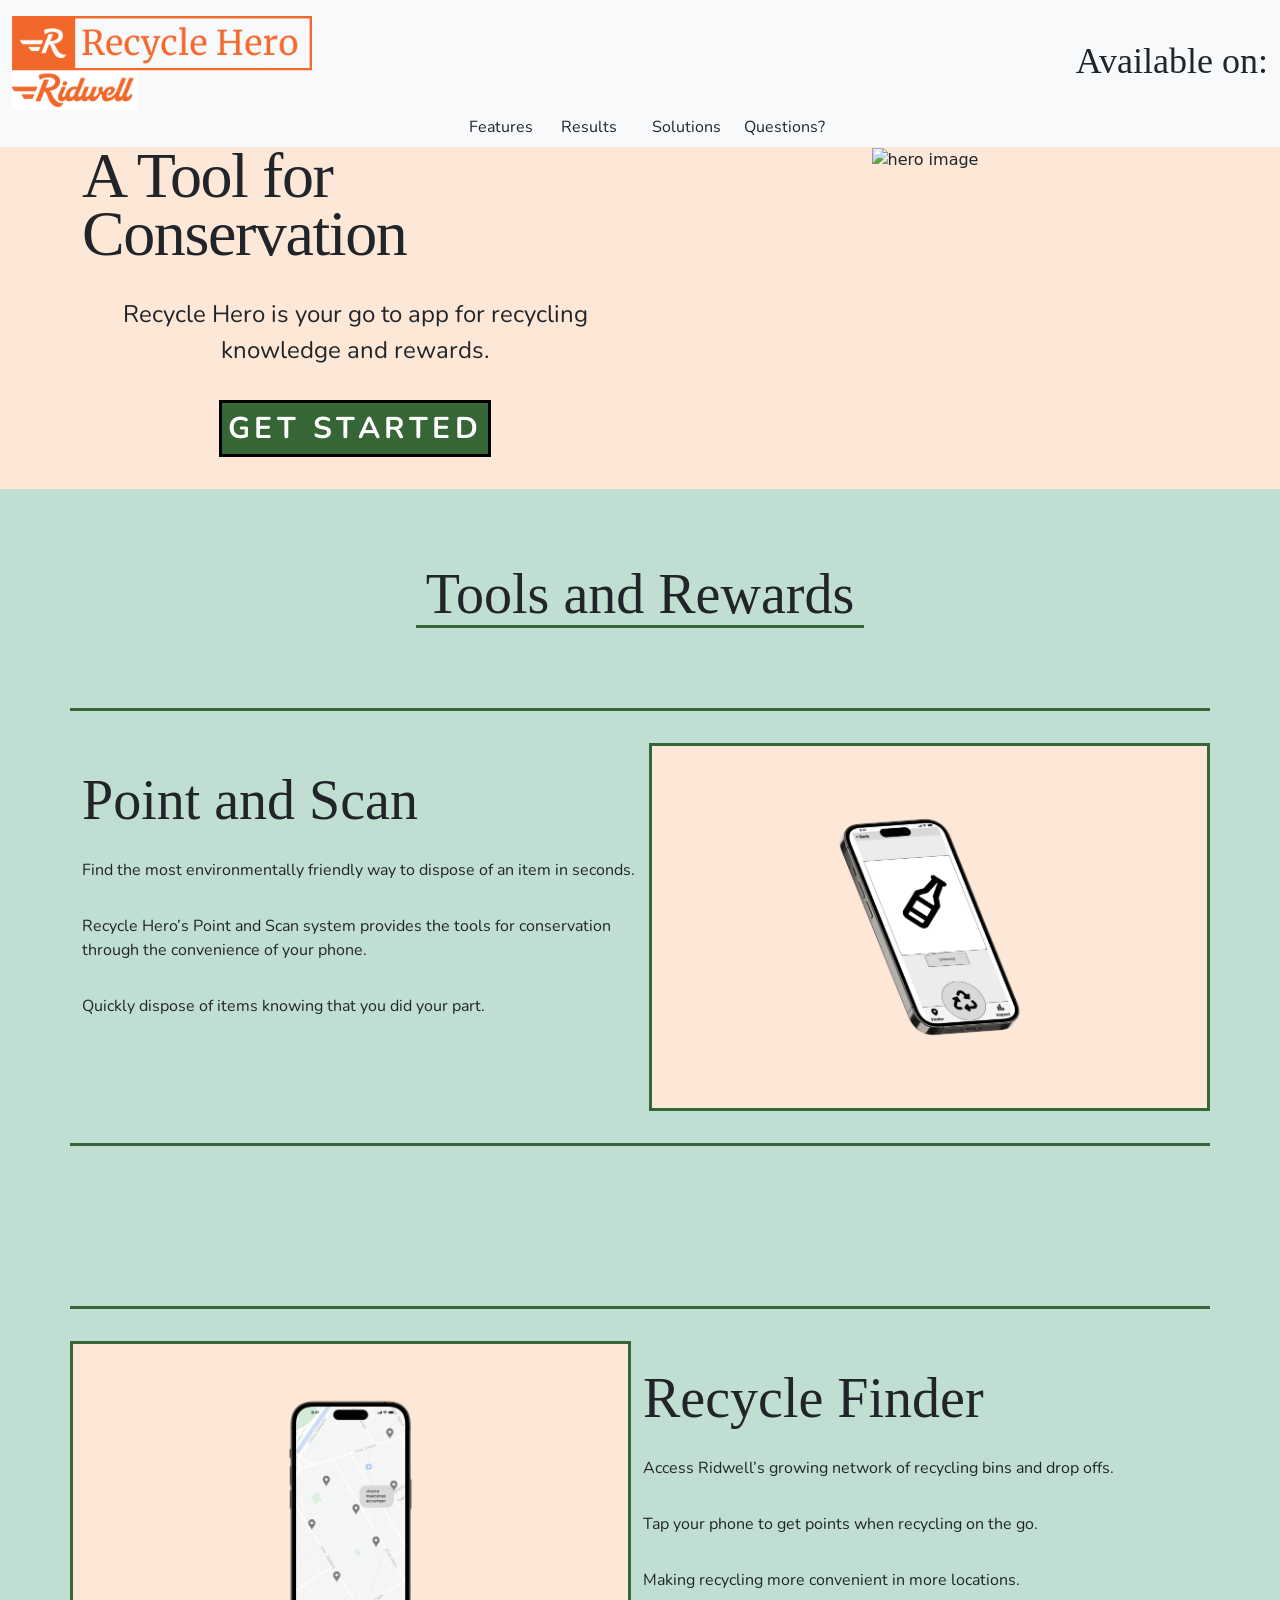
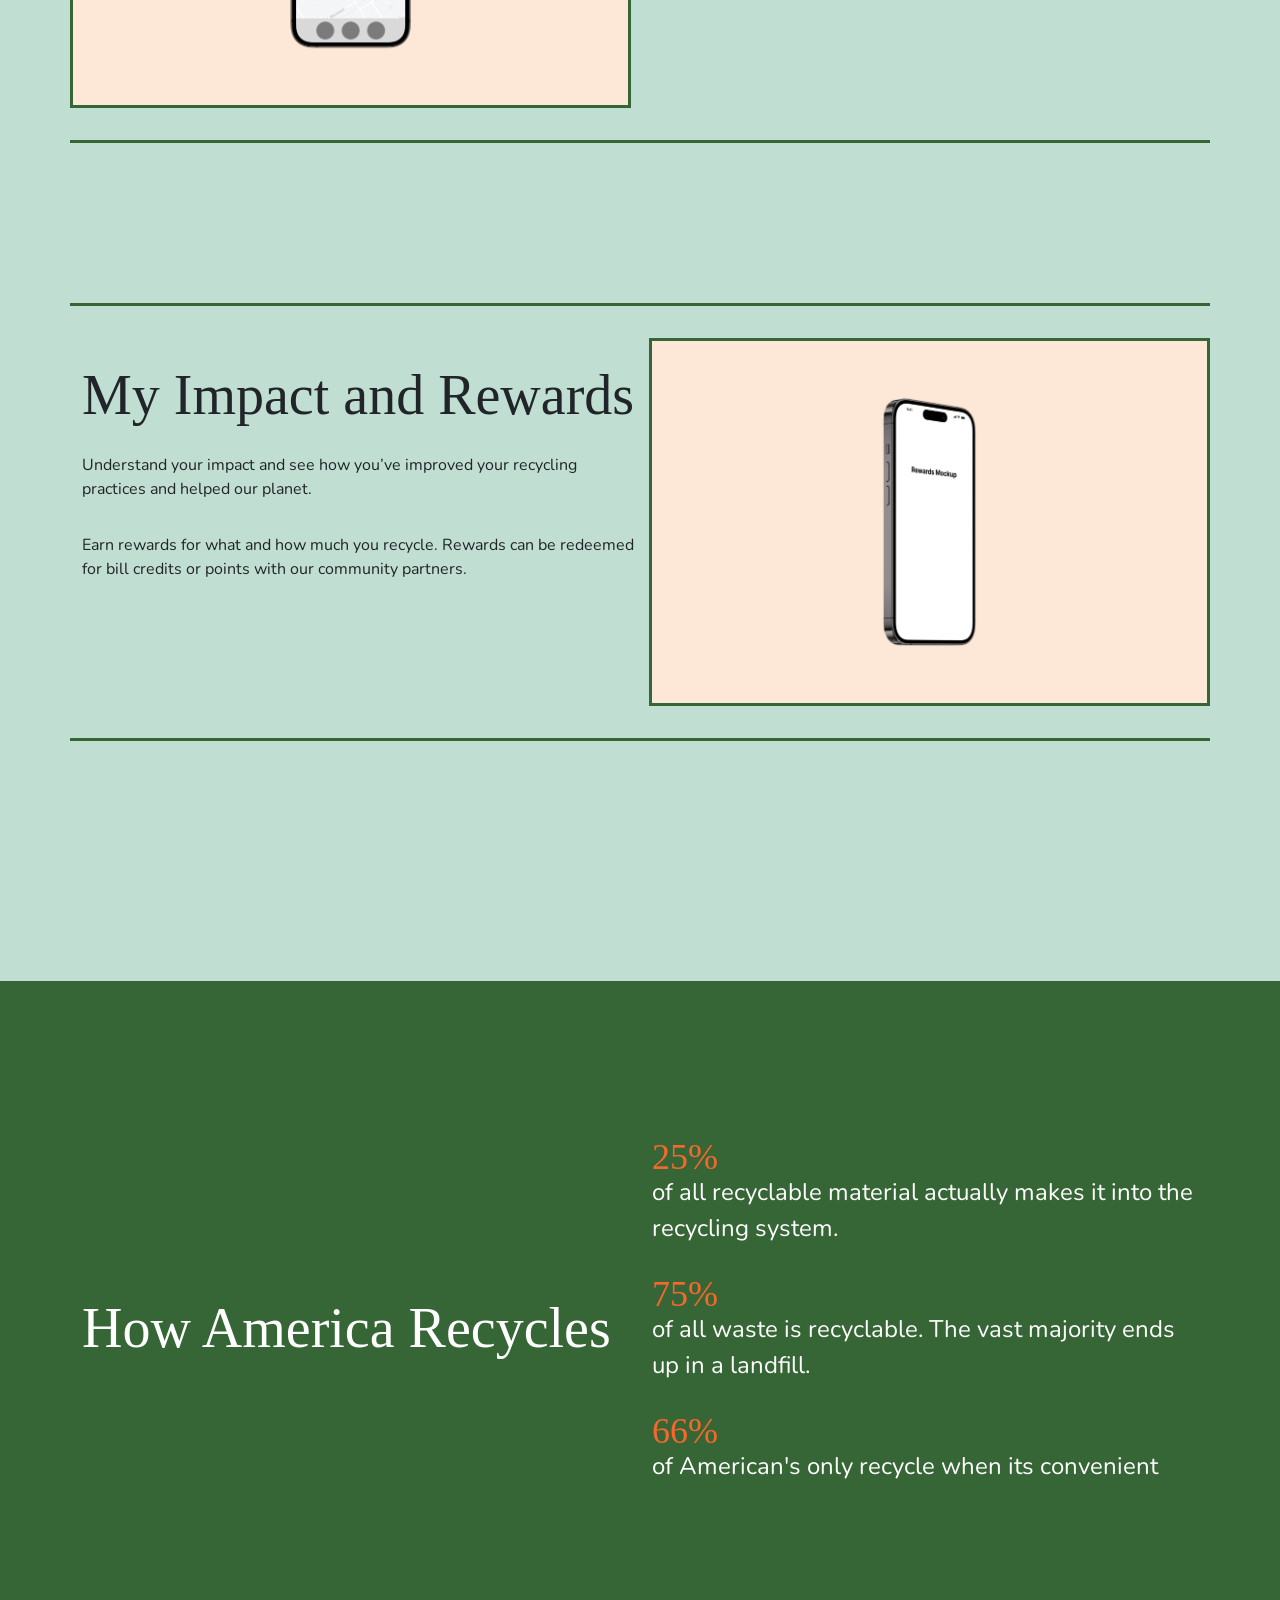
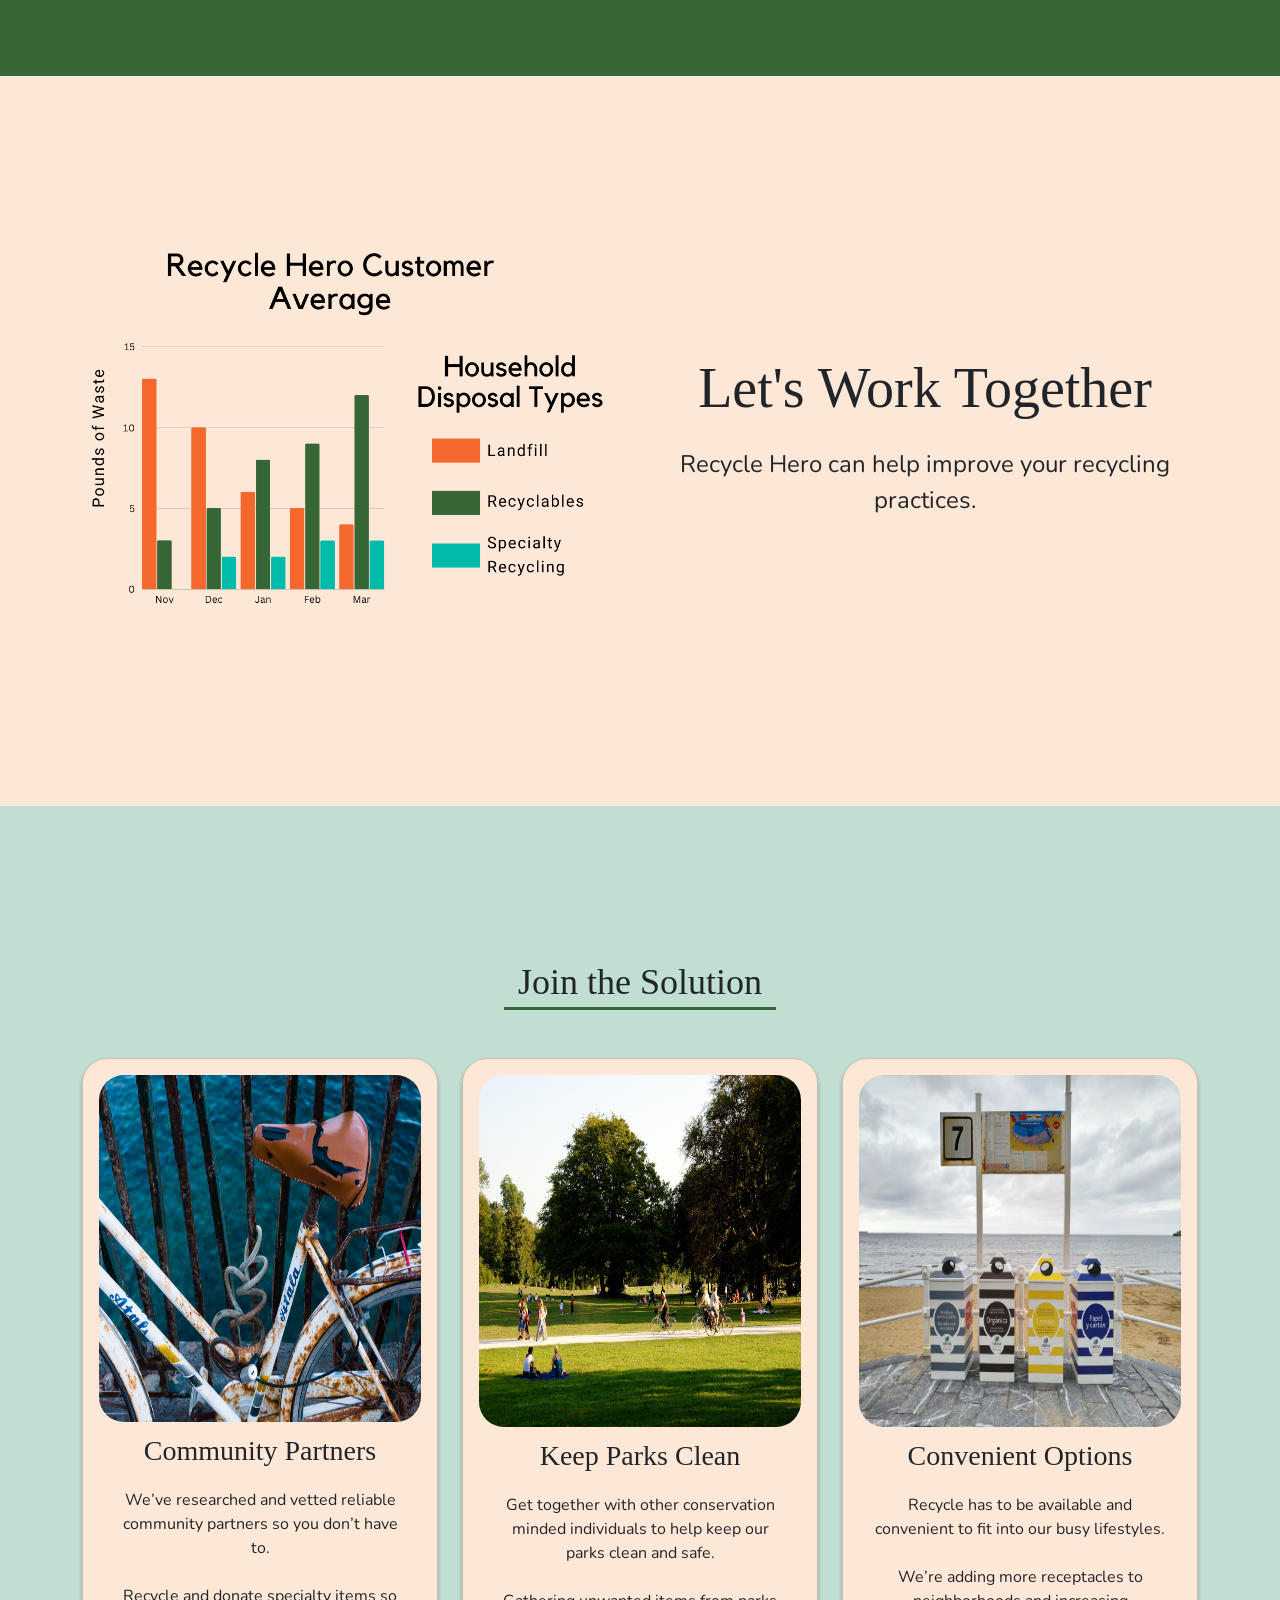
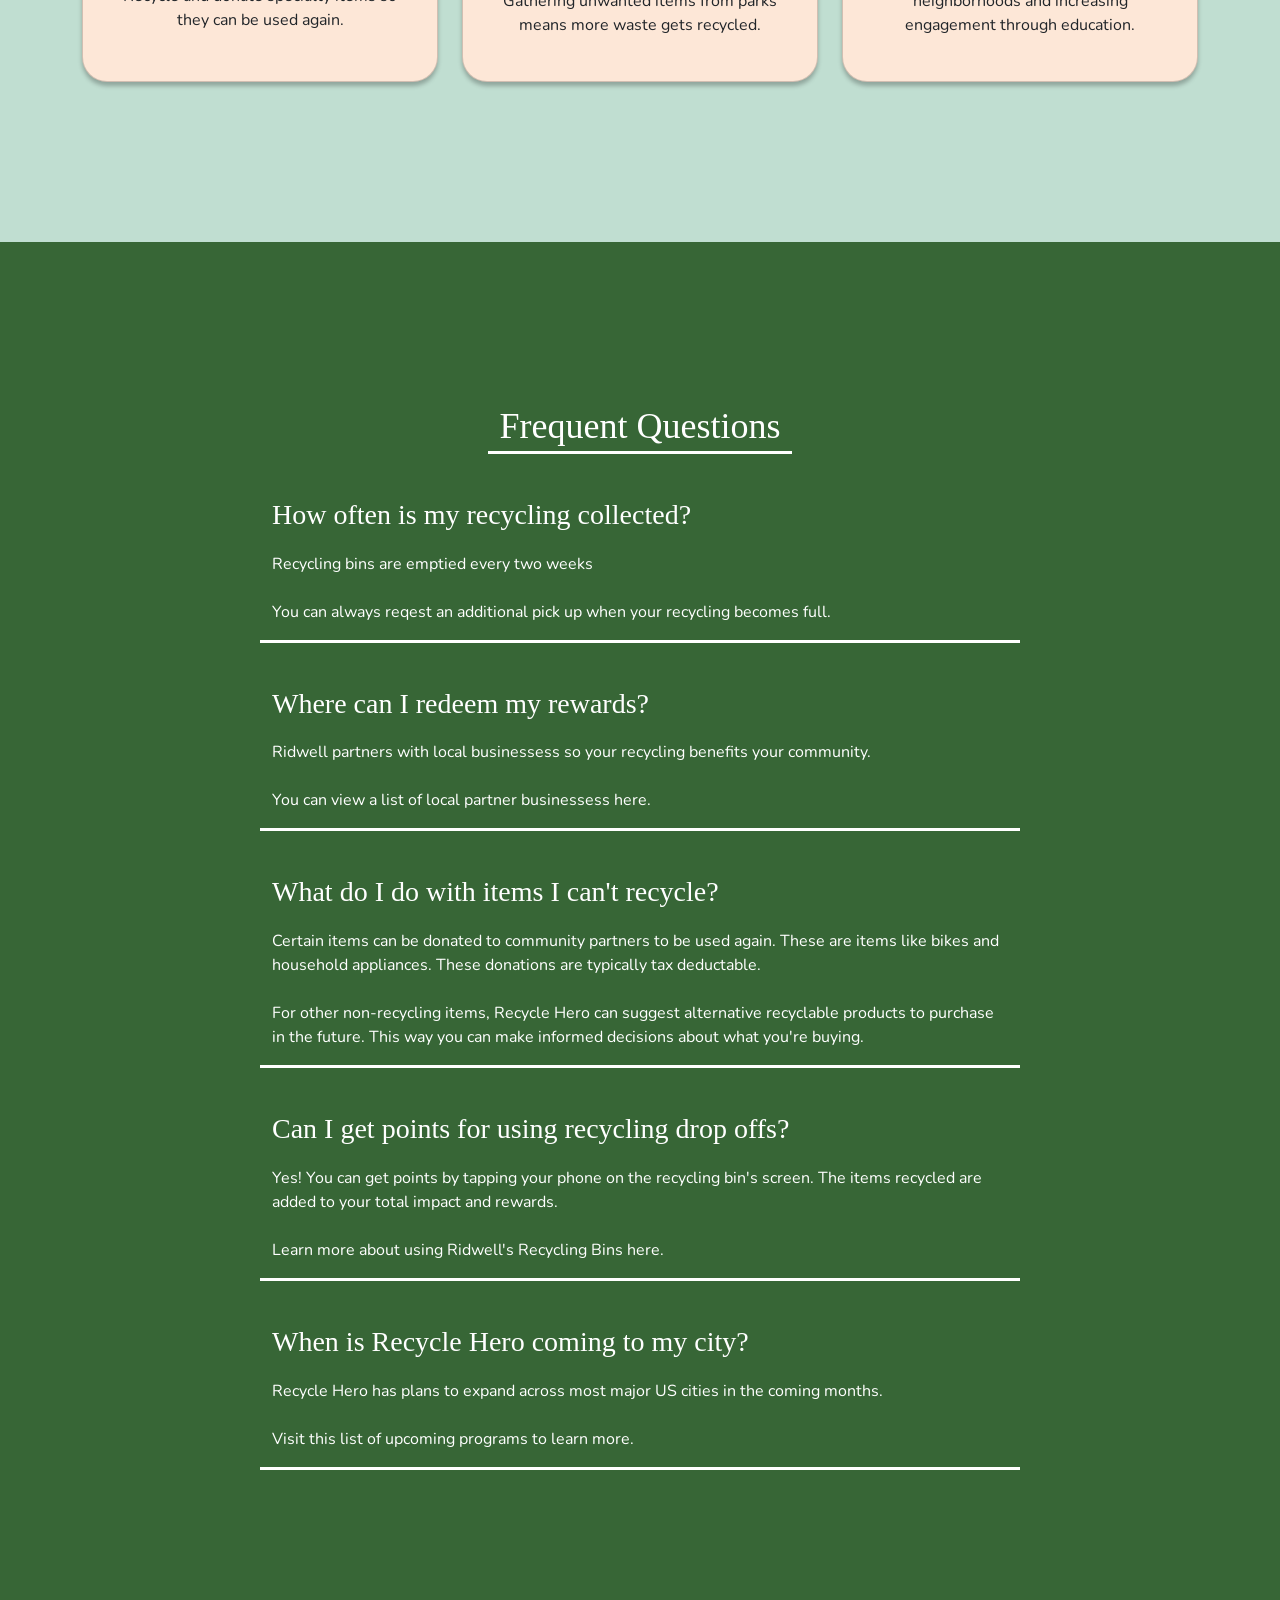
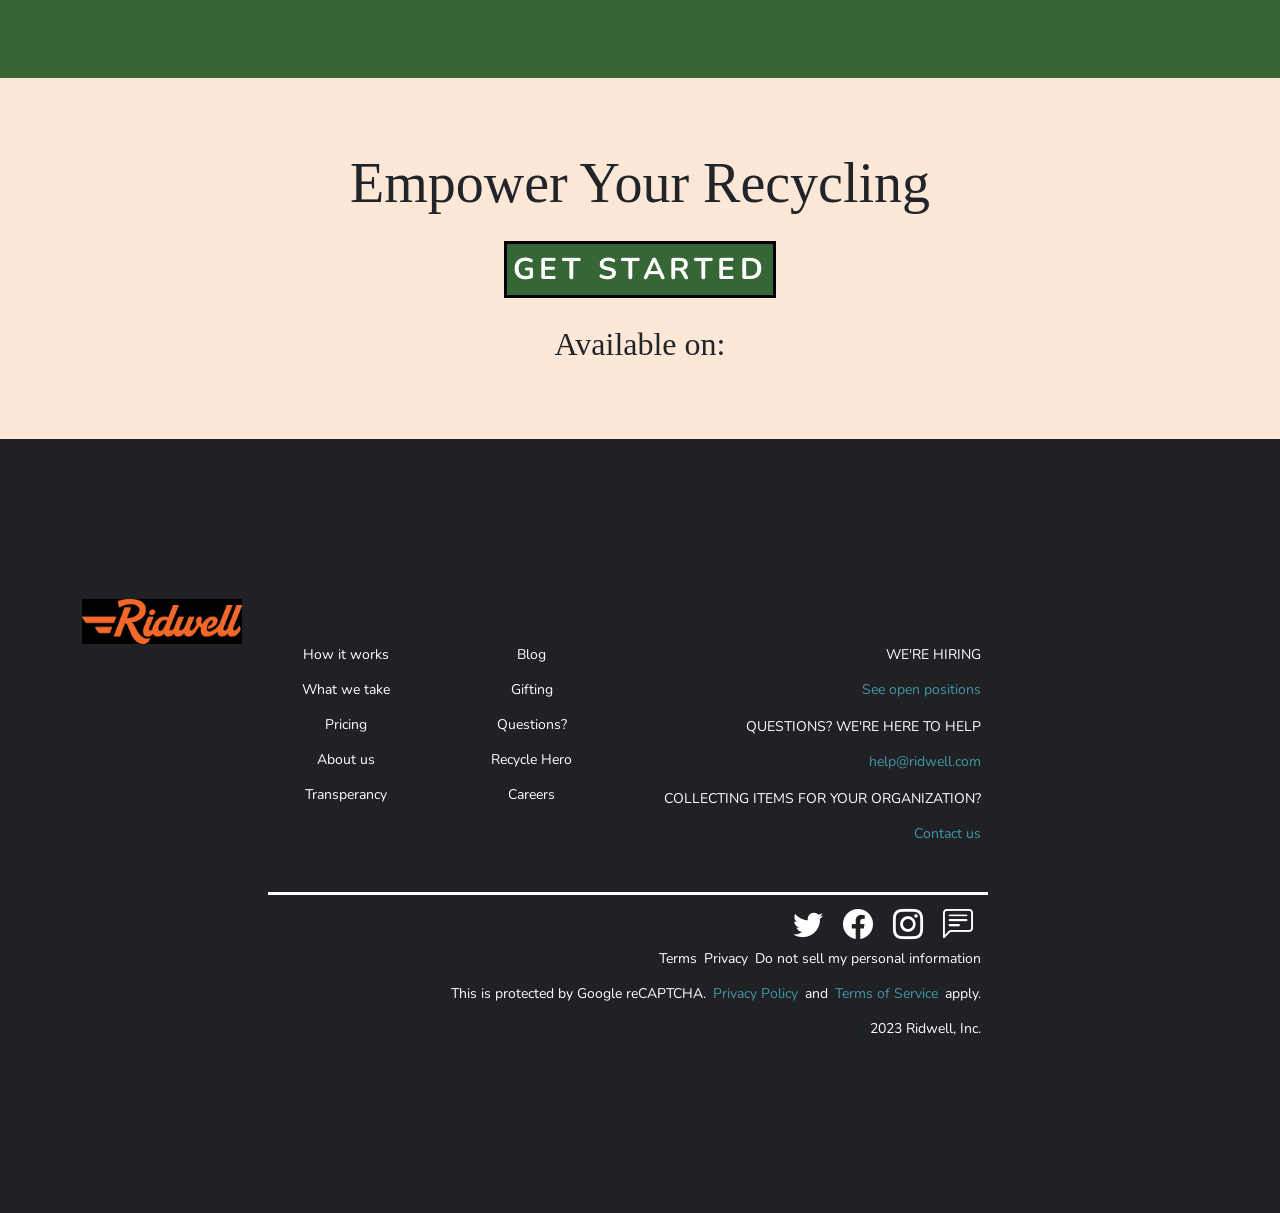
==== index.html @ d4f90a9b "Footer Adjustments" ====
<!DOCTYPE html>
<head>

<meta charset="utf-8">
<meta name="viewport" content="width=device-width, initial-scale=1.0">

<title>Recycle Hero</title>
<!--Fonts-->
<link rel="preconnect" href="https://fonts.googleapis.com">
<link rel="preconnect" href="https://fonts.gstatic.com" crossorigin>
<link href="https://fonts.googleapis.com/css2?family=Merriweather:ital,wght@0,400;0,700;1,400;1,700&family=Nunito:ital,wght@0,400;0,500;0,700;1,400&display=swap" rel="stylesheet">


<!--Bootstrap-->
<link href="https://cdn.jsdelivr.net/npm/bootstrap@5.3.0-alpha3/dist/css/bootstrap.min.css" rel="stylesheet" integrity="sha384-KK94CHFLLe+nY2dmCWGMq91rCGa5gtU4mk92HdvYe+M/SXH301p5ILy+dN9+nJOZ" crossorigin="anonymous">

<!--Bootstrap Icons-->
<link rel="stylesheet" href="https://cdn.jsdelivr.net/npm/bootstrap-icons@1.10.5/font/bootstrap-icons.css">

<!--Style Sheet-->
<link href="css/style.css" rel="stylesheet">

</head>
<body>
<header>
  <nav class="navbar bg-body-tertiary">
    <div class="container-fluid">
      <a class="navbar-brand" href="#">
        <img src="images/rh-logo.png" alt="Logo" width="300rem" height="auto" class="d-inline-block align-text-top">
      </a>
      <h3>Available on:</h3>
    </div>
    <div class="container justify-content-center">
      <div class="row justify-content-between">
        <div class="col-3">
          <p>Features</p>
        </div>
        <div class="col-3">
          <p>Results</p>
        </div>
        <div class="col-3">
          <p>Solutions</p>
        </div>
        <div class="col-3">
          <p>Questions?</p>
        </div>
      </div>
    </div>
  </nav>
</header>
<section class="hero">
  <div class="container-lg text-center">
      <div class="row">
        <div class="col-6 hero-text">
          <div class="hero-title">
            <h1>A Tool for Conservation</h1>
          </div>
          <div class="hero-description">
            <p class="s1">Recycle Hero is your go to app for recycling knowledge and rewards.</p>
          </div>
          <div class="hero-button">
            <a href="#" class="button-text">GET STARTED</a> 
          </div>
        </div>
        <div class="col-6">
          <div class="hero-image">
            <img src="images/hero-one.png" class="img-fluid" alt="hero image">
          </div>
        </div>
      </div>
  </div>
</section>
<section class="features">
  <div class="container text-center">
    <div class="row title-area">
      <div class="col">
        <h2 class="mx-auto feature-area-title">Tools and Rewards</h2>
      </div>
    </div>
      <div class="row feature-section">
        <div class="col feature-text">
          <div class="feature-title">
            <h2>Point and Scan</h2>
          </div>
          <div class="feature-description">
            <p class="feature-words">Find the most environmentally friendly way to dispose of an item in seconds.</p> 
            <p class="feature-words">Recycle Hero’s Point and Scan system provides the tools for conservation through the convenience of your phone.</p>
            <p class="feature-words">Quickly dispose of items knowing that you did your part.</p>
          </div>
        </div>
        <div class="col feature-mockup"> 
            <img src="images/ar-large.png" class="img-fluid" alt="point and scan">  
        </div>
      </div>
      <div class="row feature-section">
          <div class="col feature-mockup">
            <img src="images/map-large.png" class="img-fluid" alt="recycle finder">  
          </div>
          <div class="col feature-text">
            <div class="feature-title">
              <h2>Recycle Finder</h2>
            </div>
            <div class="feature-description">
              <p class="feature-words">Access Ridwell’s growing network of recycling bins and drop offs.</p>
              <p class="feature-words">Tap your phone to get points when recycling on the go.</p>
              <p class="feature-words">Making recycling more convenient in more locations.</p>
            </div>
          </div>
      </div>
      <div class="row feature-section">
          <div class="col feature-text">
            <div class="feature-title">
              <h2>My Impact and Rewards</h2>
            </div>
            <div class="feature-description">
              <p class="feature-words">Understand your impact and see how you’ve improved your recycling practices and helped our planet.</p>
              <p class="feature-words">Earn rewards for what and how much you recycle. Rewards can be redeemed for bill credits or points with our community partners.</p>
            </div>
          </div>
          <div class="col feature-mockup">
            <img src="images/rewards-large.png" class="img-fluid" alt="impact and rewards">  
          </div>
      </div>
</section>
<section class="recycling-facts">
  <div class="container text-center">
    <div class="row">
      <div class="col facts-title">
        <h2>How America Recycles</h2>
      </div>
      <div class="col facts-items">
        <div class="stats-item">
          <h3 class="stats-percentage">25%</h3>
          <p class="s1">of all recyclable material actually makes it into the recycling system.</p>
        </div>
        <div class="stats-item">
          <h3 class="stats-percentage">75%</h3>
          <p class="s1">of all waste is recyclable. The vast majority ends up in a landfill.</p>
        </div>
        <div class="stats-item">
          <h3 class="stats-percentage">66%</h3>
          <p class="s1">of American's only recycle when its convenient</p>
        </div>
      </div>
    </div>
  </div>
</section>
<section class="customer-facts">
  <div class="container text-center">
    <div class="row">
      <div class="col rh-customer-chart">
        <img src="images/customer-chart.png" class="img-fluid" alt="average customer conservation">  
      </div>
      <div class="col chart-text">
        <div class="chart-tagline">
          <h2>Let's Work Together</h2>
        </div>
        <div class="chart-description">
          <p class="s1">Recycle Hero can help improve your recycling practices.</p>
        </div>
      </div>
    </div>
  </div>
</section>
<section class="solutions">
  <div class="container text-center">
    <div class="mx-auto solution-title-area">
      <h3 class="solution-title">Join the Solution</h3>
    </div>
    <div class="row solution-cards">
      <div class="col">
        <div class="card">
          <img src="images/old-bike.jpg" class="card-img-top cp-card" alt="community partners">
          <div class="card-body">
            <h5 class="card-title">Community Partners</h5>
            <p class="card-text">We’ve researched and vetted reliable community partners so you don’t have to.</p> <br> <p>Recycle and donate specialty items so they can be used again.</p>
          </div>
        </div>
      </div>
      <div class="col">
        <div class="card">
          <img src="images/park.jpg" class="card-img-top" alt="keep parks clean">
          <div class="card-body">
            <h5 class="card-title">Keep Parks Clean</h5>
            <p class="card-text">Get together with other conservation minded individuals to help keep our parks clean and safe.</p> <br> <p>Gathering unwanted items from parks means more waste gets recycled.</p>
          </div>
        </div>
      </div>
      <div class="col">
        <div class="card">
          <img src="images/recycle-bins.jpg"
          class="card-img-top" alt="convenient options">
          <div class="card-body">
            <h5 class="card-title">Convenient Options</h5>
            <p class="card-text">Recycle has to be available and convenient to fit into our busy lifestyles.</p> <br> <p>We’re adding more receptacles to neighborhoods and increasing engagement through education.</p>
          </div>
        </div>
      </div>
    </div>
  </div>
</section>
<section class="faqs">
  <div class="container text-center">
    <div class="mx-auto p-2 faqs-title">
      <h3>Frequent Questions</h3>
    </div>
    <div class="row justify-content-center">
      <div class="col-md-8 question-text">
          <h5>How often is my recycling collected?</h5>
          <br>

            <p class="s3">Recycling bins are emptied every two weeks</p>
            <br>
            <p class="s3">You can always reqest an additional pick up when your recycling becomes full.</p>

        </div>
    </div>
    <div class="row justify-content-center">
      <div class="col-md-8 question-text">
          <h5>Where can I redeem my rewards?</h5>
          <br>
          <p class="s3">Ridwell partners with local businessess so your recycling benefits your community.</p>
          <br>
          <p class="s3">You can view a list of local partner businessess here.</p>
      </div>
    </div>
    <div class="row justify-content-center">
      <div class="col-md-8 question-text">
          <h5>What do I do with items I can't recycle?</h5>
          <br>
          <p class="s3">Certain items can be donated to community partners to be used again. These are items like bikes and household appliances. These donations are typically tax deductable.</p>
          <br>
          <p class="s3">For other non-recycling items, Recycle Hero can suggest alternative recyclable products to purchase in the future. This way you can make informed decisions about what you're buying.</p>
      </div>
    </div>
    <div class="row justify-content-center">
      <div class="col-md-8 question-text">
          <h5>Can I get points for using recycling drop offs?</h5>
          <br>
          <p class="s3">Yes! You can get points by tapping your phone on the recycling bin's screen. The items recycled are added to your total impact and rewards.</p>
          <br>
          <p class="s3">Learn more about using Ridwell's Recycling Bins here.</p>
      </div>
    </div>
    <div class="row justify-content-center">
      <div class="col-md-8 question-text">
          <h5>When is Recycle Hero coming to my city?</h5>
          <br>
          <p class="s3">Recycle Hero has plans to expand across most major US cities in the coming months.</p>
          <br>
          <p class="s3">Visit this list of upcoming programs to learn more.</p>
      </div>
    </div>    
  </div>
</section>
<section class="empower">
  <div class="container text-center">
    <div class="row">
      <div class="col empower-area">
        <div class="empower-title">
          <h2>Empower Your Recycling</h2>
        </div>
        <div class="start-button">
          <a href="#" class="button-text">GET STARTED</a> 
        </div>
        <h4>Available on:</h4>
      </div>
    </div>
  </div>
</section>
<section class=footer-background>
  <div class="container text-center">
    <div class="row">
      <div class="col-8 d-flex justify-content-start">
        <img src="images/logo-black.png" alt="Ridwell Logo Footer" style="width: 10em; height: auto;"
      </div>
    </div>
    <div class="row d-flex justify-content-center footer-top">
      <div class="col-2 footer-list">
        <p class="ft">How it works</p>
        <p class="ft">What we take</p>
        <p class="ft">Pricing</p>
        <p class="ft">About us</p>
        <p class="ft">Transperancy</p>
      </div>
      <div class="col-2 footer-list">
        <p class="ft">Blog</p>
        <p class="ft">Gifting</p>
        <p class="ft">Questions?</p>
        <p class="ft">Recycle Hero</p>
        <p class="ft">Careers</p>
      </div>
      <div class="col-4 ">
        <div class="footer-right">
          <p class="ft">WE'RE HIRING</p>
          <p class="ft-sub">See open positions</p>
        </div>
        <div class="footer-right">
          <p class="ft">QUESTIONS? WE'RE HERE TO HELP</p>
          <p class="ft-sub">help@ridwell.com</p>
        </div>
        <div class="footer-right">
          <p class="ft">COLLECTING ITEMS FOR YOUR ORGANIZATION?</p>
          <p class="ft-sub">Contact us</p>
        </div>
      </div>
    </div>
    <div class="row d-flex justify-content-center">
      <div class="col-8">
        <div class="footer-icons">
          <i class="bi bi-twitter"></i>
          <i class="bi bi-facebook"></i>
          <i class="bi bi-instagram"></i>
          <i class="bi bi-chat-left-text"></i>
        </div>
        <div class="footer-bottom-second d-flex flex-row justify-content-end">
          <p class="ft">Terms</p> <p class="ft">Privacy</p> <p class="ft">Do not sell my personal information</p>
        </div>
        <div class="footer-bottom-third d-flex flex-row justify-content-end">
          <p class="ft">This is protected by Google reCAPTCHA.</p><p class="ft-sub">Privacy Policy</p><p class="ft">and</p><p class="ft-sub">Terms of Service</p><p class="ft">apply.</p>
        </div>
        <div class="footer-bottom-fourth d-flex flex-row justify-content-end">
          <span>&copy</span><p class="ft">2023 Ridwell, Inc.</p>
        </div>
      </div>
    </div>
  </div>
---- css/style.css ----
* {
    box-sizing: border-box;
 }
h1 {
    font-family: 'Merriweahter', serif;
    font-weight: 400;
    font-size: 64px;
    line-height: 91.2%;
    letter-spacing: -0.022em;
    margin-bottom: 0;
}
h2 {
    font-family: 'Merriweahter', serif;
    font-weight: 400;
    font-size: 56px;
    line-height: 91.2%;
    margin-bottom: 0;
}
h3 {
    font-family: 'Merriweahter', serif;
    font-weight: 400;
    font-size: 36px;
    line-height: 92.1%;
    margin-bottom: 0;
}
h4 {
    font-family: 'Merriweahter', serif;
    font-weight: 400;
    font-size: 32px;
    line-height: 92.1%;
    margin-bottom: 0; 
}
h5 {
    font-family: 'Merriweahter', serif;
    font-weight: 400;
    font-size: 28px;
    line-height: 92.1%;
    margin-bottom: 0; 
    color: white;
}
h6 {
    font-family: 'Merriweahter', serif;
    font-weight: 400;
    font-size: 20px;
    line-height: 92.1%;
    margin-bottom: 0; 
}
p.s1 {
    font-family: 'Nunito', sans-serif;
    font-weight: 400;
    font-size: 24px;
    margin-bottom: 0;
}
.s2 {
    font-family: 'Nunito', sans-serif;
    font-weight: 400;
    font-size: 20px;
    margin-bottom: 0;
}
p.s3 {

    font-family: 'Nunito', sans-serif;
    font-weight: 400;
    font-size: 16px;
    margin-bottom: 0;
    color: white;

}
p {
    font-family: 'Nunito', sans-serif;
    font-weight: 400;
    font-size: 16px;
    margin-bottom: 0;
}
p.ft {
    font-family: 'Nunito', sans-serif;
    font-weight: 400;
    font-size: 14px;
    margin-bottom: 0;
    color: white;
    padding-bottom: 1em;
    padding-right: .5em;
}
p.ft-sub {
    font-family: 'Nunito', sans-serif;
    font-weight: 400;
    font-size: 14px;
    margin-bottom: 0;
    color: #4397A6;
    padding-right: .5em;
    
}
i {
    color: white;
    font-size: 30px;
    padding-right: .5em;
}
.hero {
    background-color: #FDE7D7;
}
.hero-text {
    margin-bottom: 2em;
    display: flex;
    align-items: center;
    justify-content: center;
    flex-direction: column;
}
.hero-text:nth-child(3) {
    align-items: flex-start;
}
.hero-title {
    text-align: left;
}
.hero-description {
    text-align: center;
    margin-bottom: 2em;
    margin-top: 2em;
}
.hero-button {
    text-align: center;
    width: 17em;
    border: solid red;
    padding-top: .2em;
    padding-bottom: .2em;
    background-color: #376636;
    border: solid black;
}
a.button-text {
    font-family: 'Nunito', sans-serif;
    font-weight: 700;
    font-size: 30px;
    color: white;
    text-decoration: none;
    letter-spacing: 0.15em;
}
.hero-image {
    width: 100%;
}
.features {
    padding-top: 5em;
    background-color: rgba(47, 147, 102, 0.3);
    padding-bottom: 5em;
}
.title-area {
    margin-bottom: 5em;
}
.feature-area-title {
    border-bottom: solid #376636;
    width: 8em;
    padding-bottom: .1em;
}
.feature-section {
    border-top: solid #376636;
    border-bottom: solid #376636;
    padding-top: 2em;
    padding-bottom: 2em;
    margin-bottom: 10em;
}
.feature-title {
    margin-bottom: 2em;
}
.feature-text {
    text-align: left;
    border-top: #376636;
    border-bottom: #376636;
    padding-top: 2em;
}
p.feature-words {
    padding-bottom: 2em;
}
.feature-mockup {
    padding: 0;
    border: solid #376636;
    border-width: 3px;
    margin: 0;
}
.recycling-facts {
    padding-top: 10em;
    padding-bottom: 10em;
    background-color: #376636;
}
.facts-title {
    color: white;
    display: flex;
    align-items: center;
}
.stats-item {
    text-align: left;
    padding-bottom: 2em;
    color: white;
}
.stats-percentage {
    color: #F4682D;
}
.customer-facts {
    padding-top: 10em;
    padding-bottom: 10em;
    background-color: #FDE7D7;
}
.chart-text {
    display: flex;
    justify-content: center;
    flex-direction: column;
    column-gap: 5em;
}
.chart-tagline {
    margin-bottom: 2em;
}
.solutions {
    padding-top: 10em;
    padding-bottom: 10em;
    background-color: rgba(47, 147, 102, 0.3);
}
.solution-title-area {
    border-bottom: solid #376636;
    padding-bottom: .5em;
    width: 17em;
    margin-bottom: 3em;
}
.card {
    height: 39rem;
    padding: 1em;
    border-radius: 25px;
    background-color: #FDE7D7;
    box-shadow: 0px 4px 4px rgba(0, 0, 0, 0.25);
}
.card-img-top {
    height: 22em;
    border-radius: 25px;
}
.cp-card {
    height: 21.7em;
}
.card-text {
    padding-top: 1em;
}
.question-text {
    text-align: left;
    margin-bottom: 3em;
    border-bottom: solid white;
    padding-bottom: 1em;

}
.faqs {
    padding-top: 10em;
    padding-bottom: 10em;
    background-color: #376636;
}
.faqs-title {
    border-bottom: solid white;
    width: 19em;
    color: white;
    margin-bottom: 3em;
}
h5.question-title {
    color: white;
}
.empower {
    padding-top: 5em;
    padding-bottom: 5em;
    background-color: #FDE7D7;
}
.empower-title {
    margin-bottom: 2em;
}
.empower-area {
    display: flex;
    flex-direction: column;
    align-items: center;
}
.start-button {
    border: solid black;
    background-color: #376636;
    padding-top: .2em;
    padding-bottom: .2em;
    width: 17em;
    margin-bottom: 2em;
}
.footer-background {
    background-color: #1F2124;
    padding-top: 10em;
    padding-bottom: 10em;
}
.footer-top {
    padding-bottom: 2em;
}
.footer-right {
    text-align: right;
    display: flex;
    flex-direction: column;
    column-gap: 2em;
    padding-bottom: 1em;
}
.footer-icons {
    text-align: right;
    border-top: solid white;
    padding-top: .5em;
}
.footer-botton-second {
    text-align: right;
}
img.footer-logo {
    width: 10em;
}
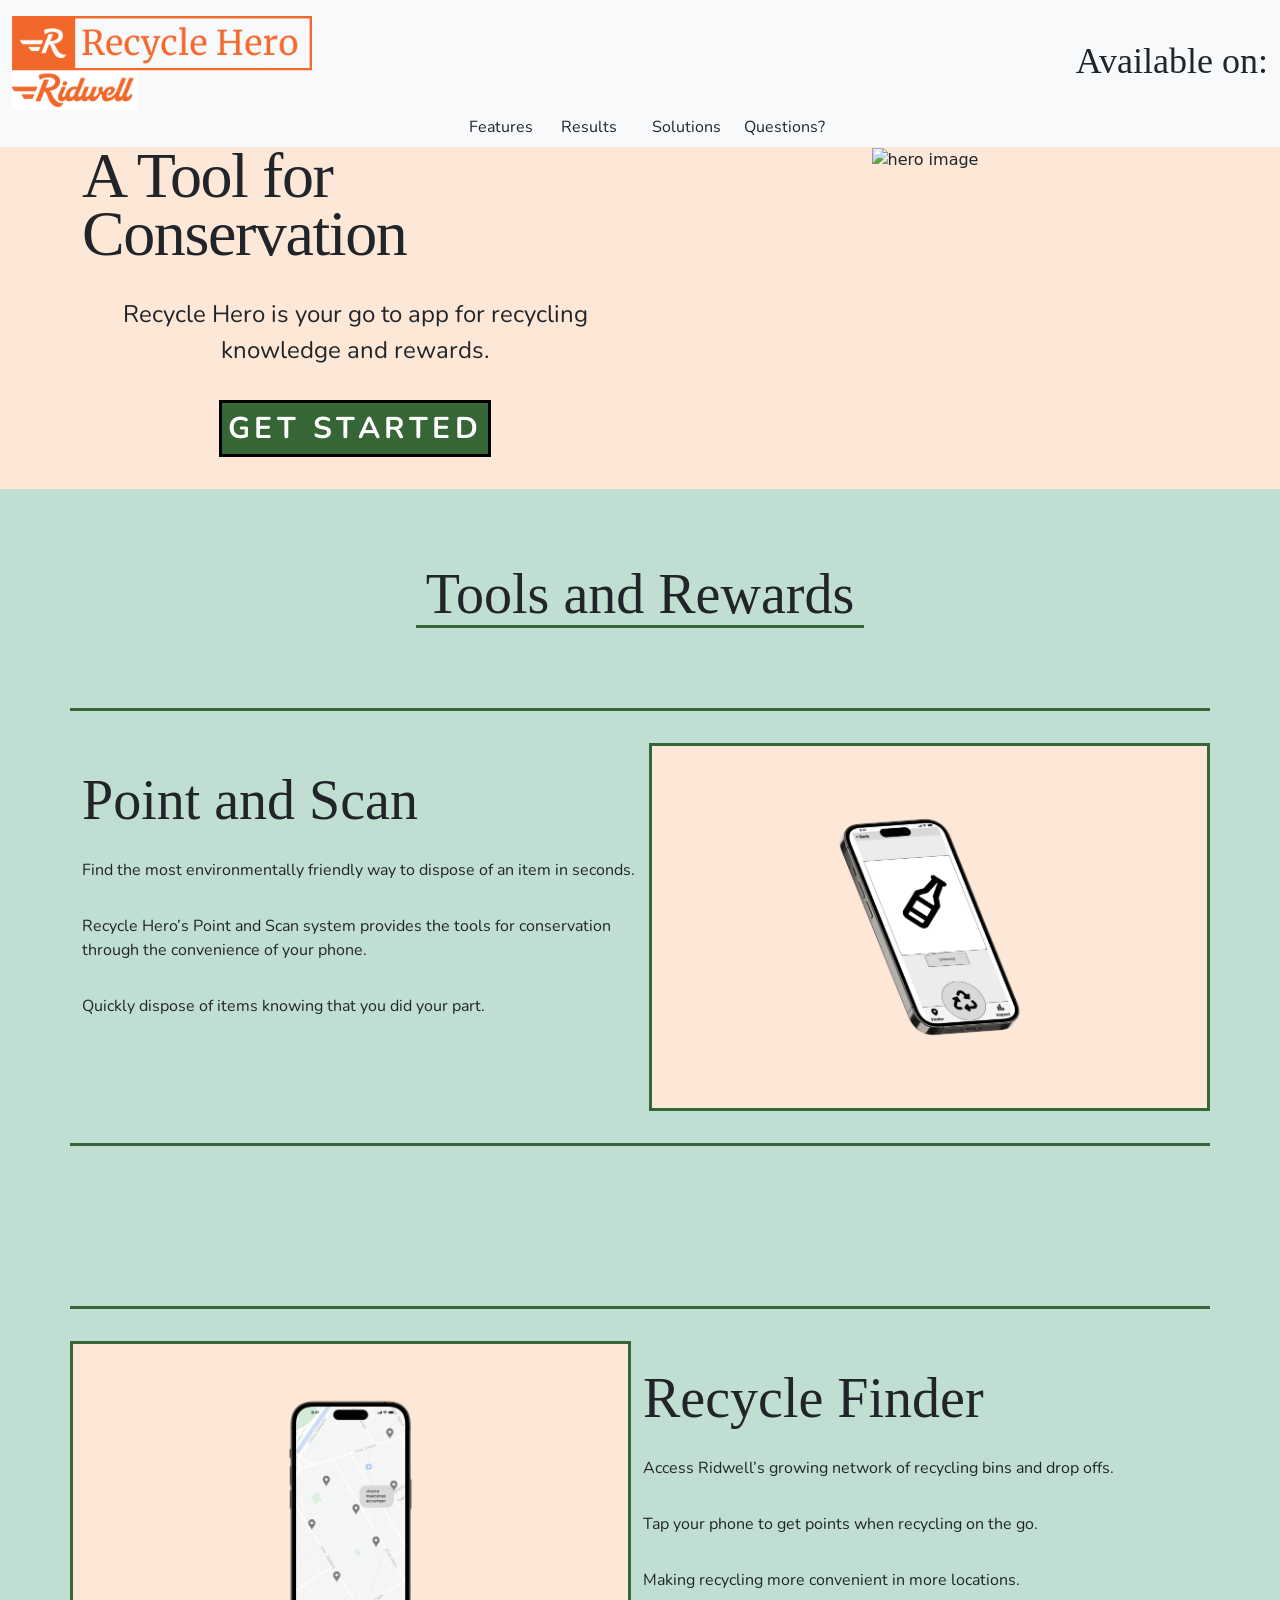
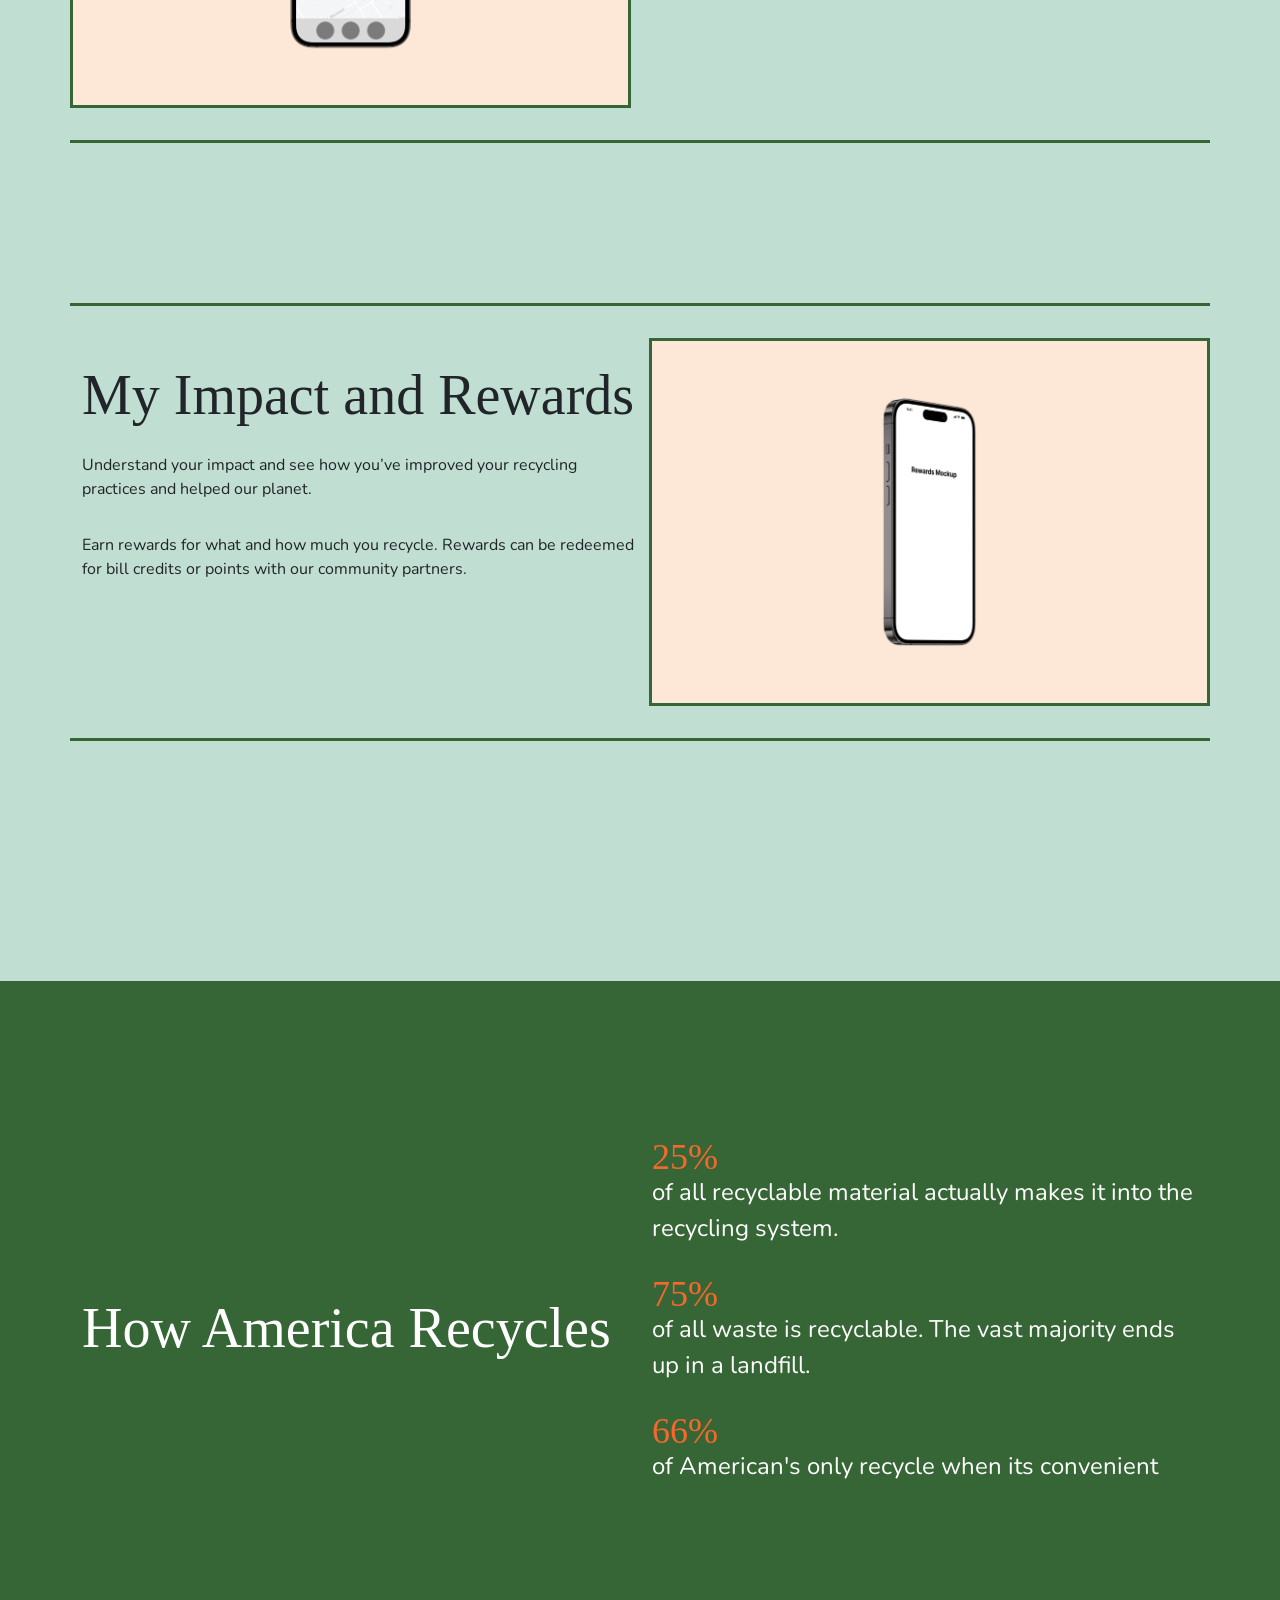
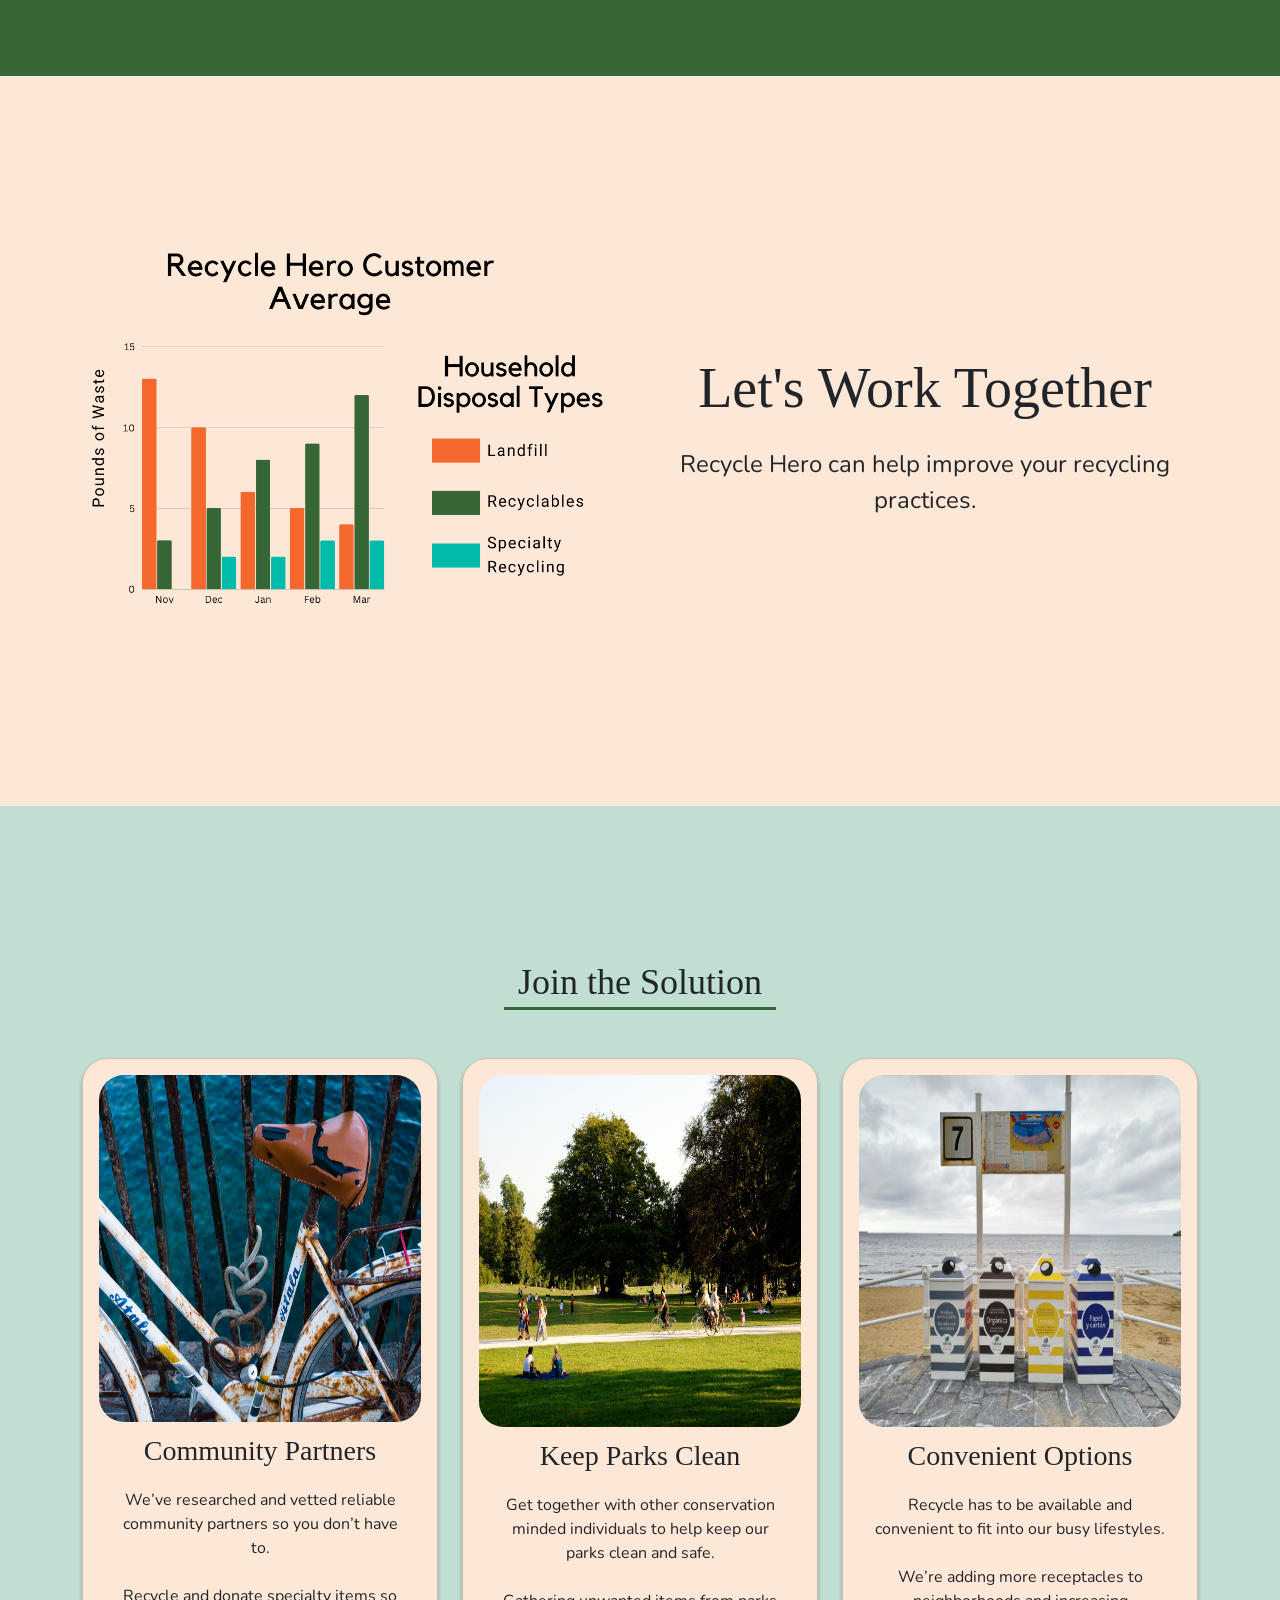
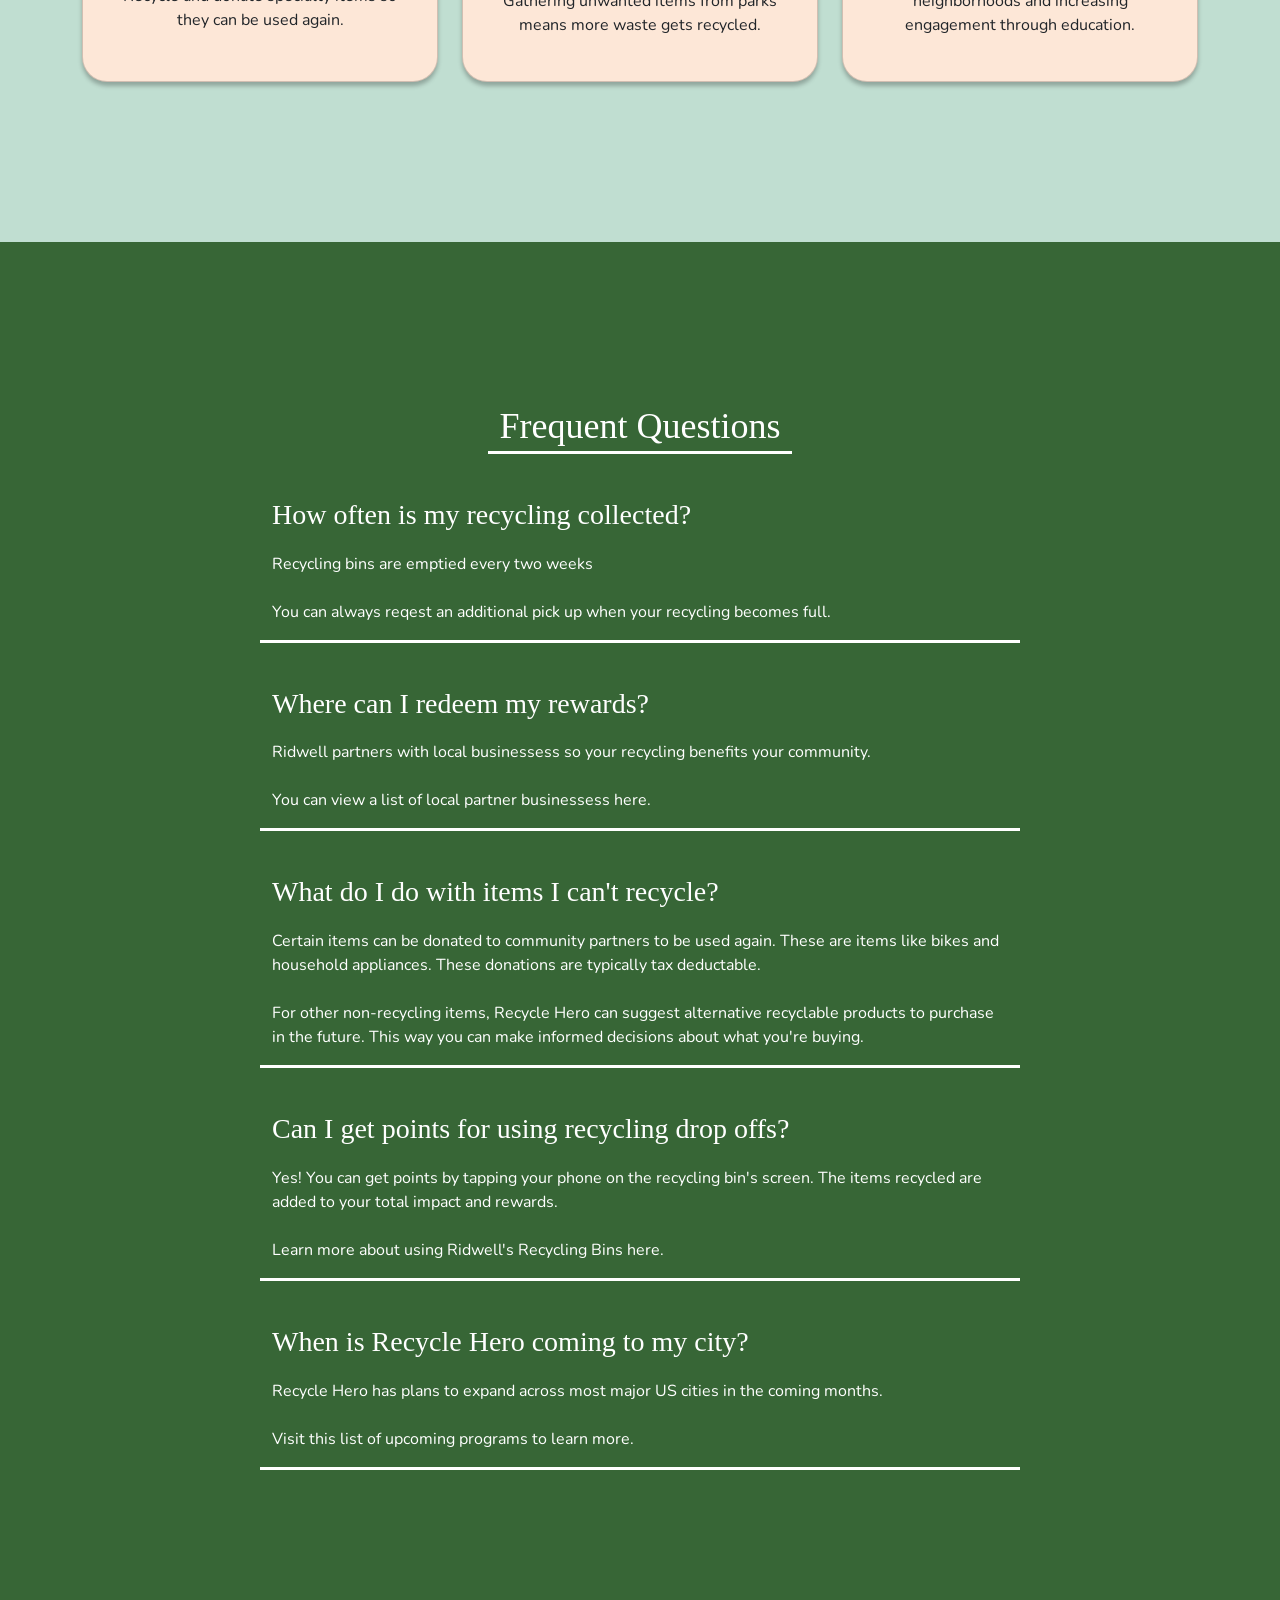
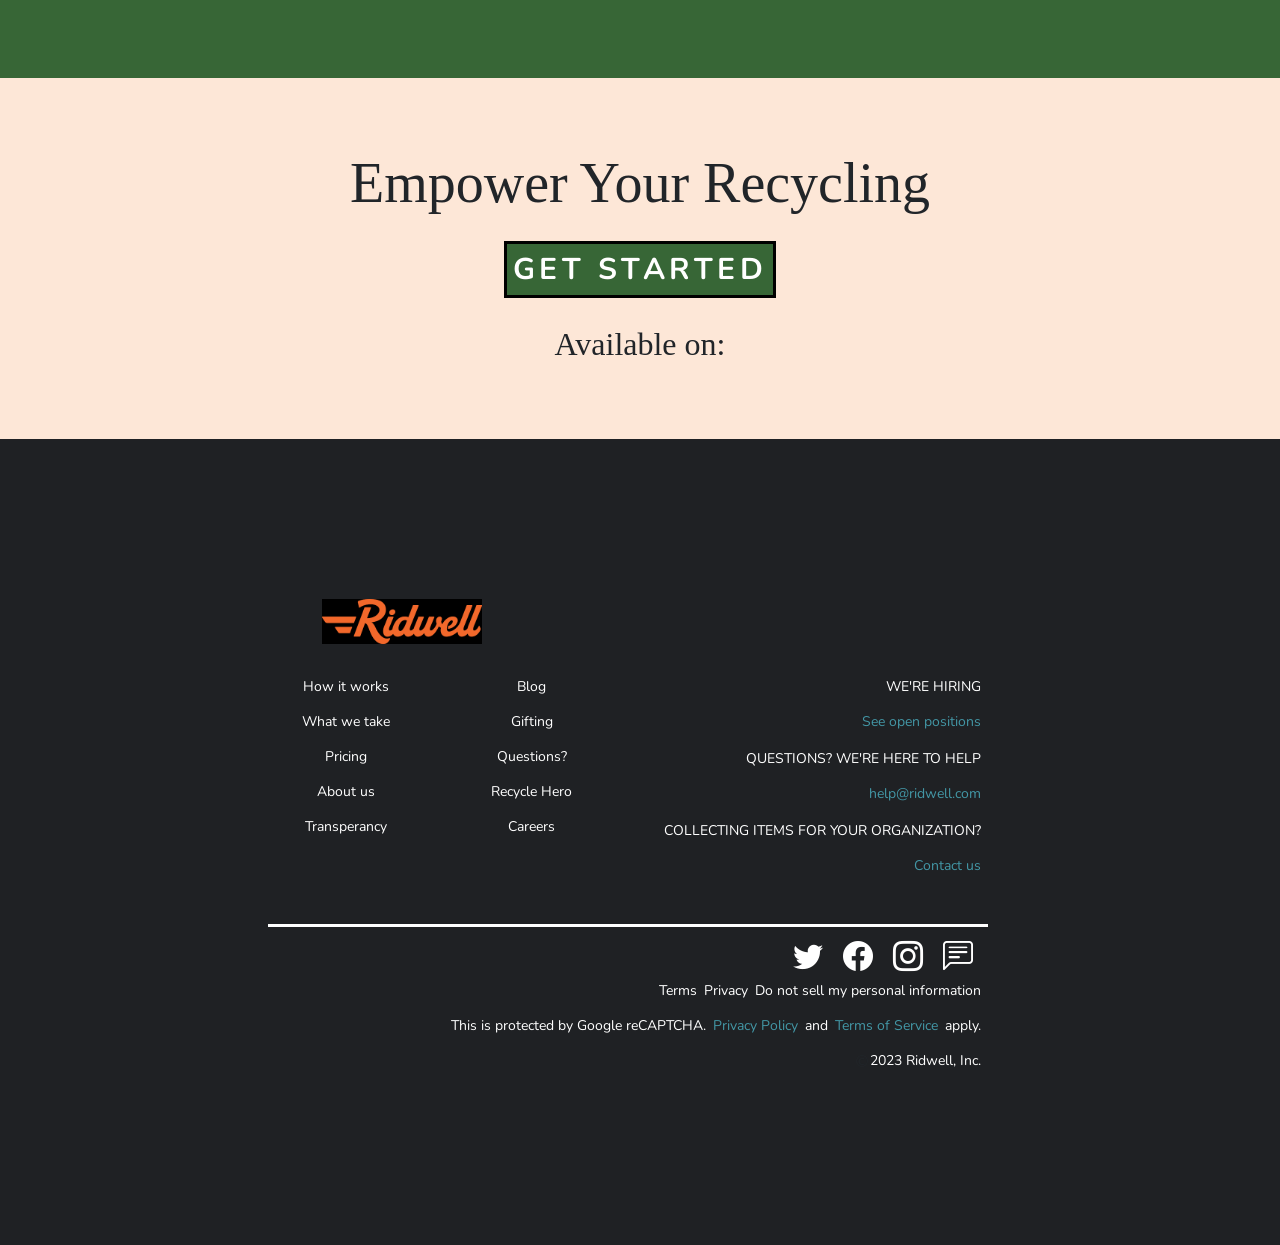
==== commit c376b303: "Footer Edits" ====
--- a/index.html
+++ b/index.html
@@ -271,7 +271,7 @@
 <section class=footer-background>
   <div class="container text-center">
     <div class="row">
-      <div class="col-8 d-flex justify-content-start">
+      <div class="col-8 d-flex justify-content-start footer-logo">
         <img src="images/logo-black.png" alt="Ridwell Logo Footer" style="width: 10em; height: auto;"
       </div>
     </div>
--- a/css/style.css
+++ b/css/style.css
@@ -299,6 +299,7 @@
 .footer-botton-second {
     text-align: right;
 }
-img.footer-logo {
-    width: 10em;
+.footer-logo {
+    margin-left: 15em;
+    margin-bottom: 2em;
 }
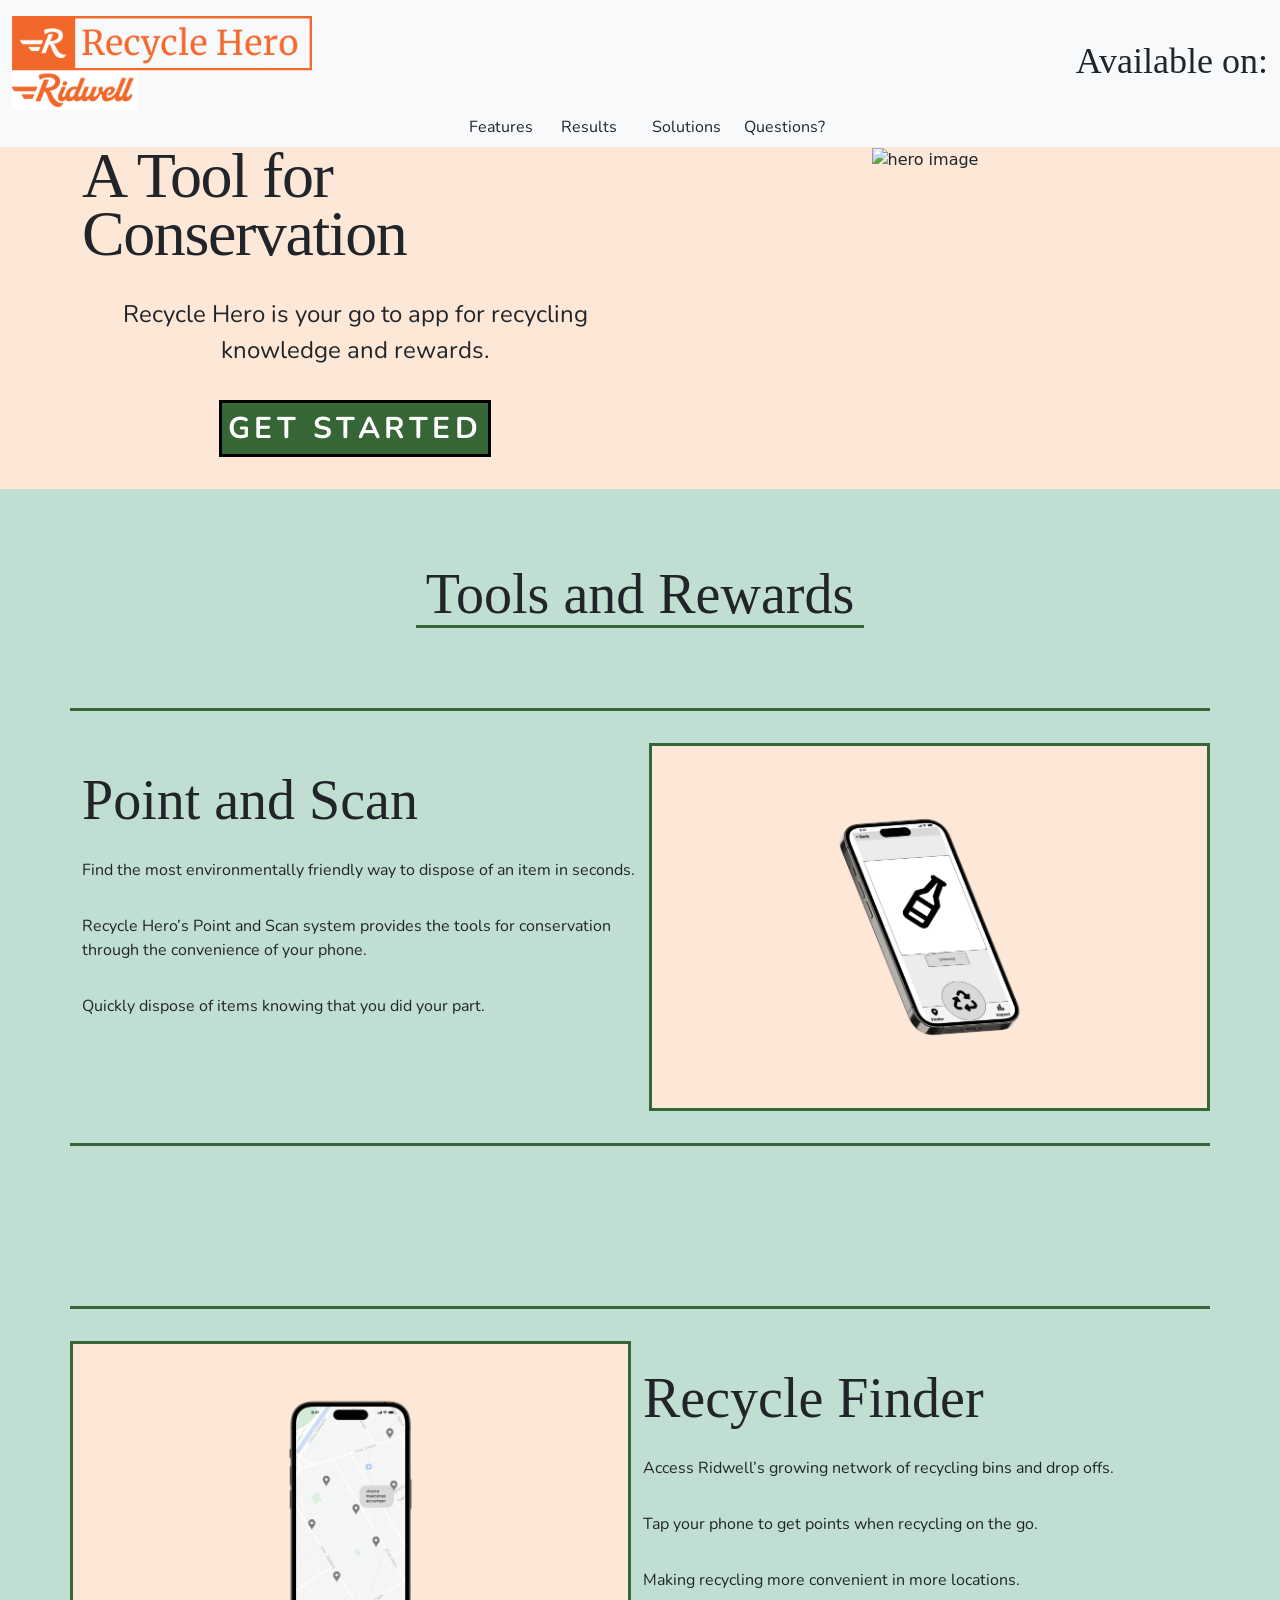
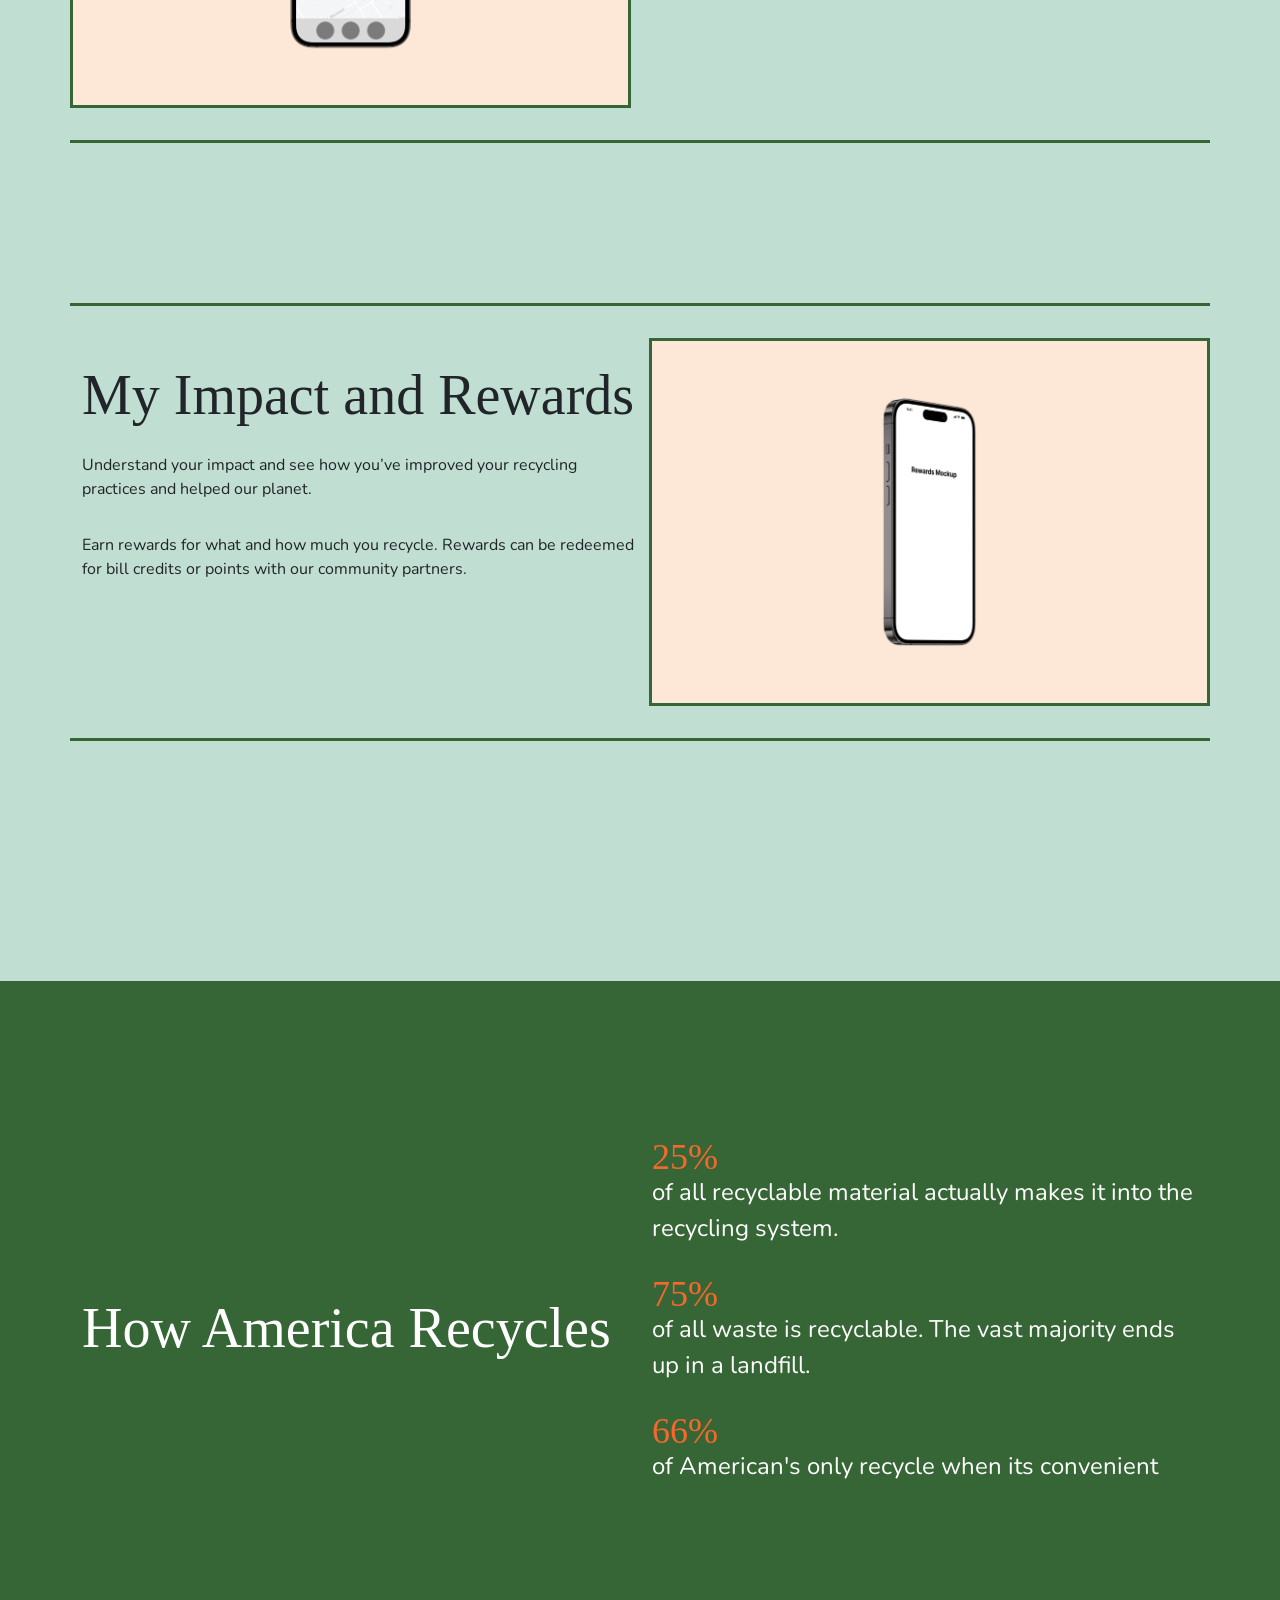
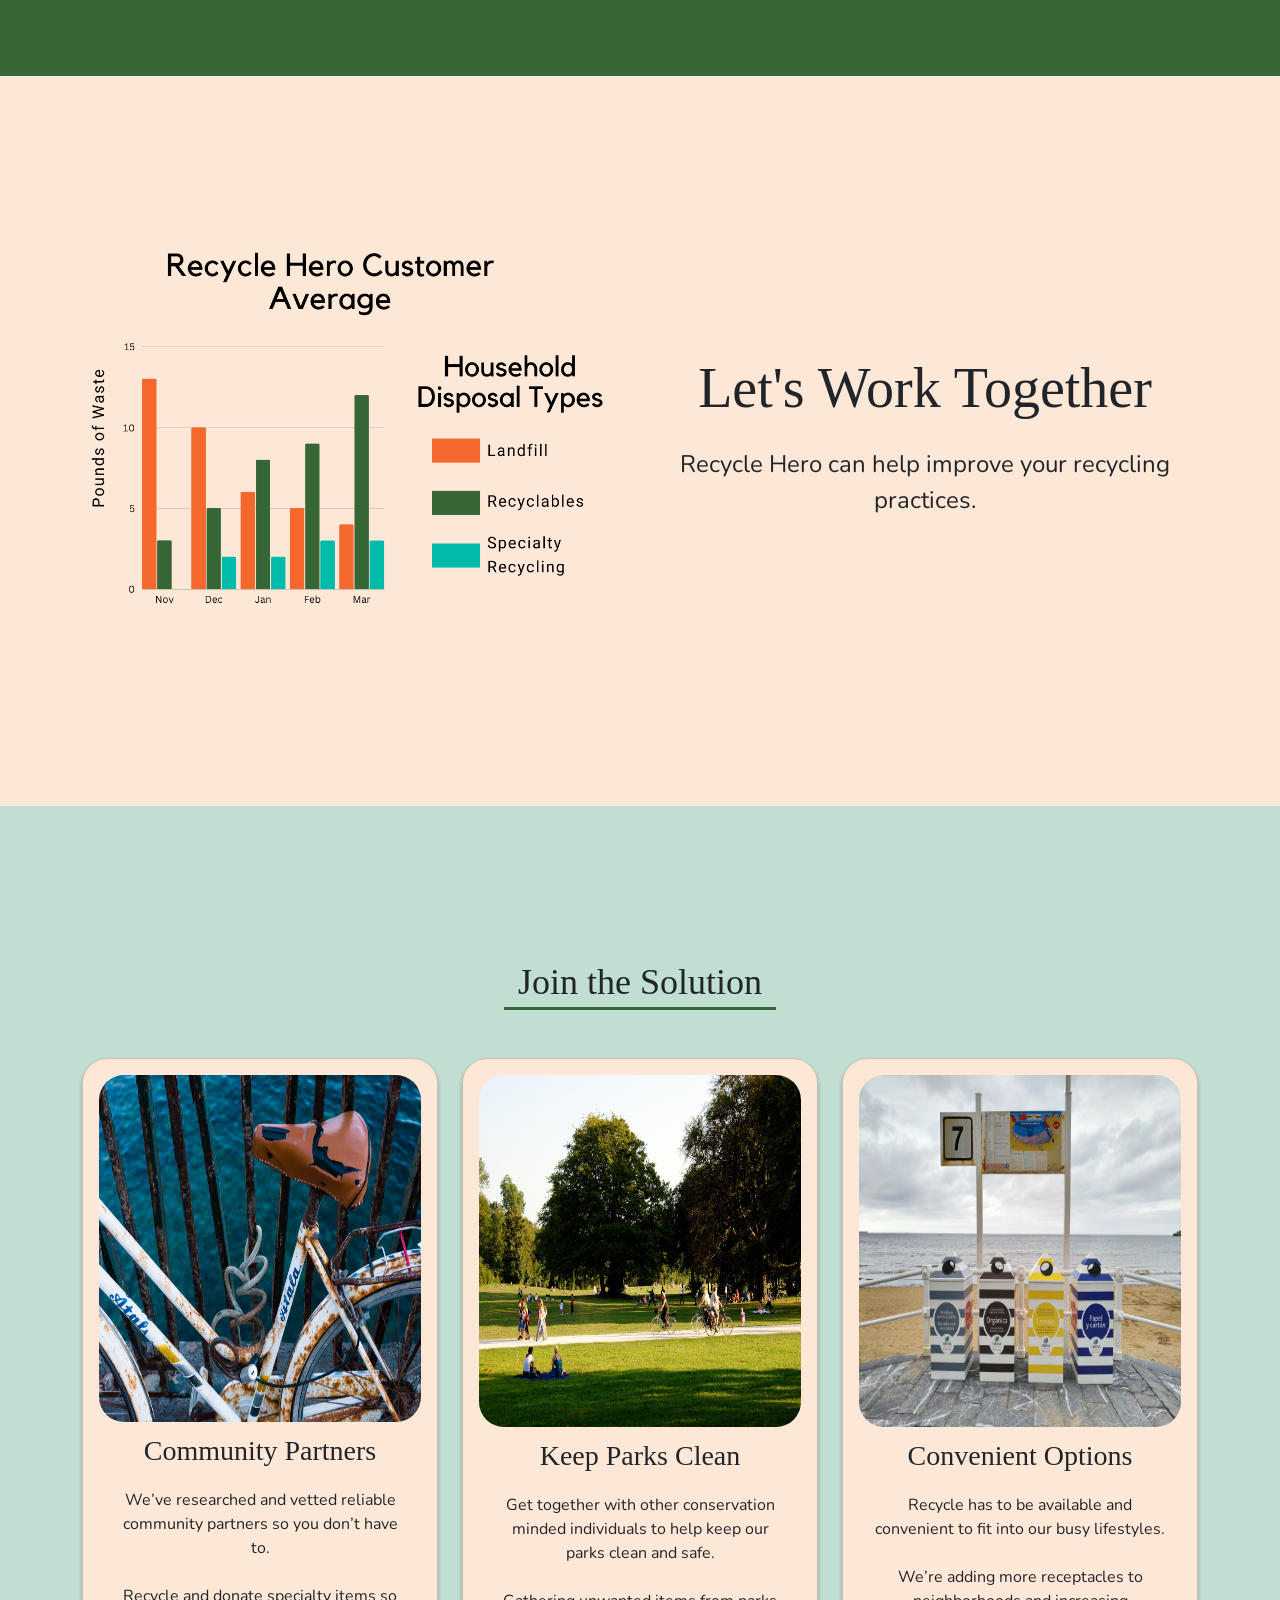
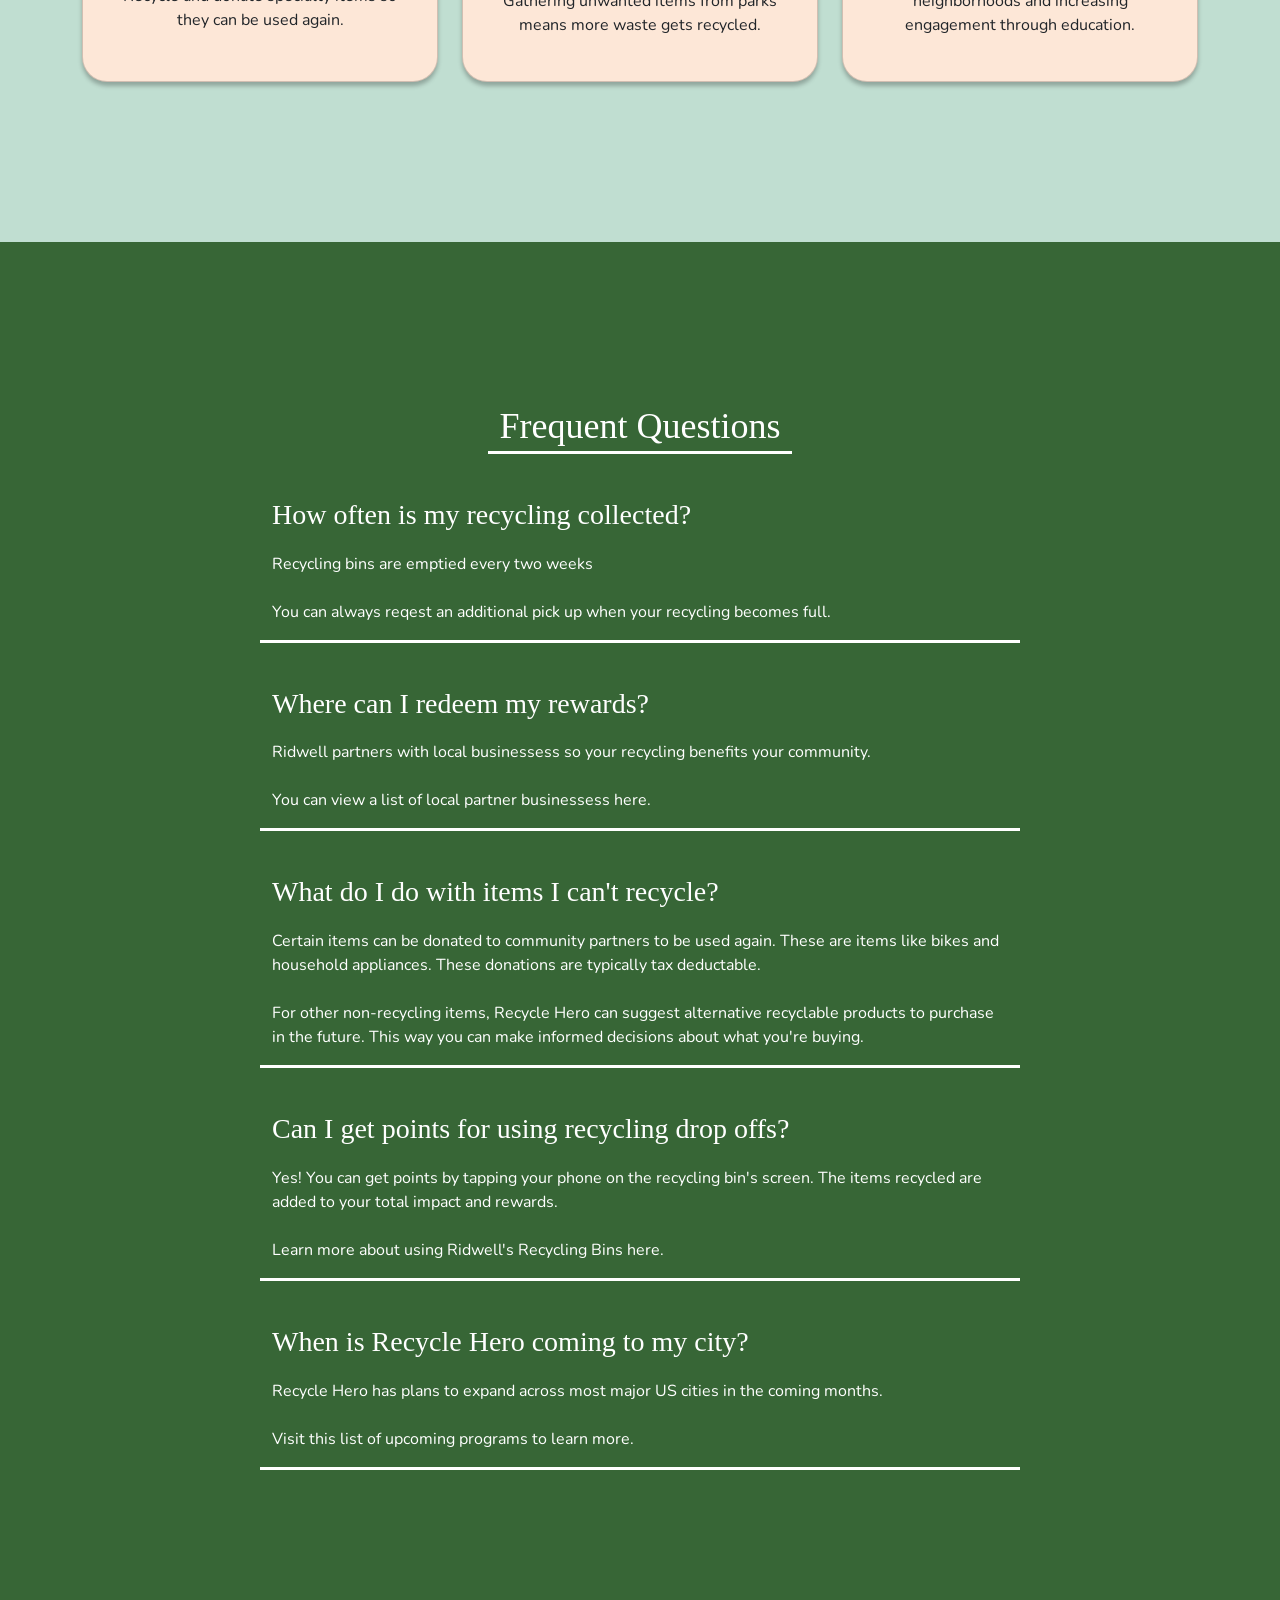
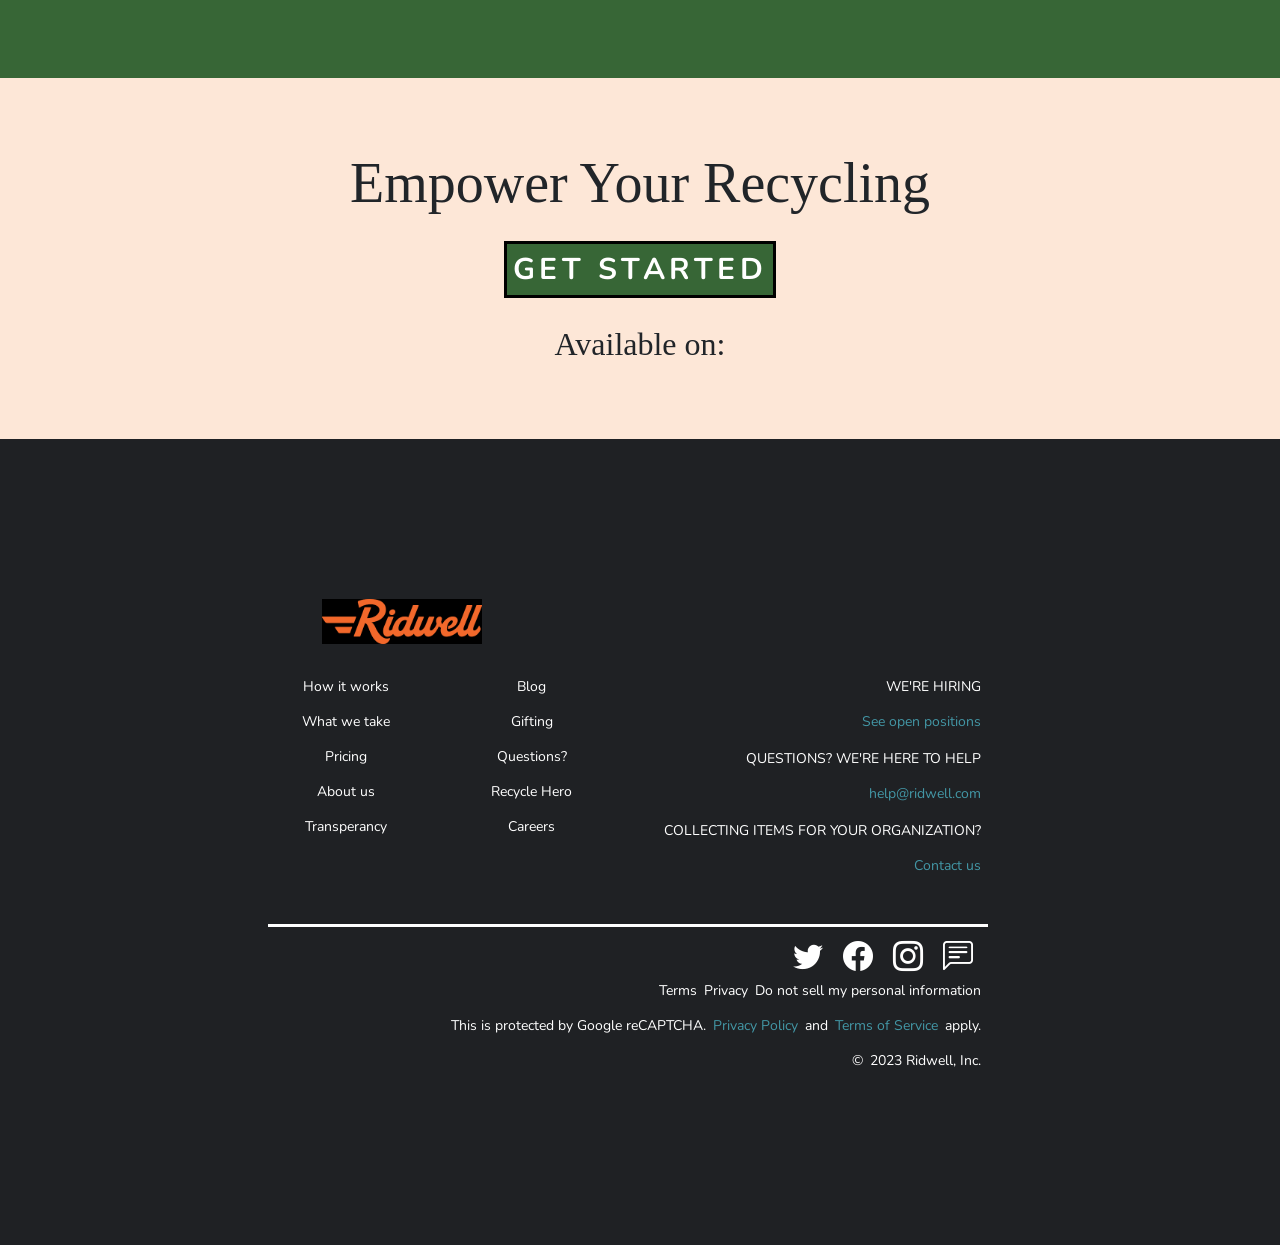
==== commit caa386e0: "Copyright Add" ====
--- a/index.html
+++ b/index.html
@@ -320,8 +320,8 @@
           <p class="ft">This is protected by Google reCAPTCHA.</p><p class="ft-sub">Privacy Policy</p><p class="ft">and</p><p class="ft-sub">Terms of Service</p><p class="ft">apply.</p>
         </div>
         <div class="footer-bottom-fourth d-flex flex-row justify-content-end">
-          <span>&copy</span><p class="ft">2023 Ridwell, Inc.</p>
-        </div>
-      </div>
-    </div>
-  </div>
+          <p class="ft">&copy</p><p class="ft">2023 Ridwell, Inc.</p>
+        </div>
+      </div>
+    </div>
+  </div>
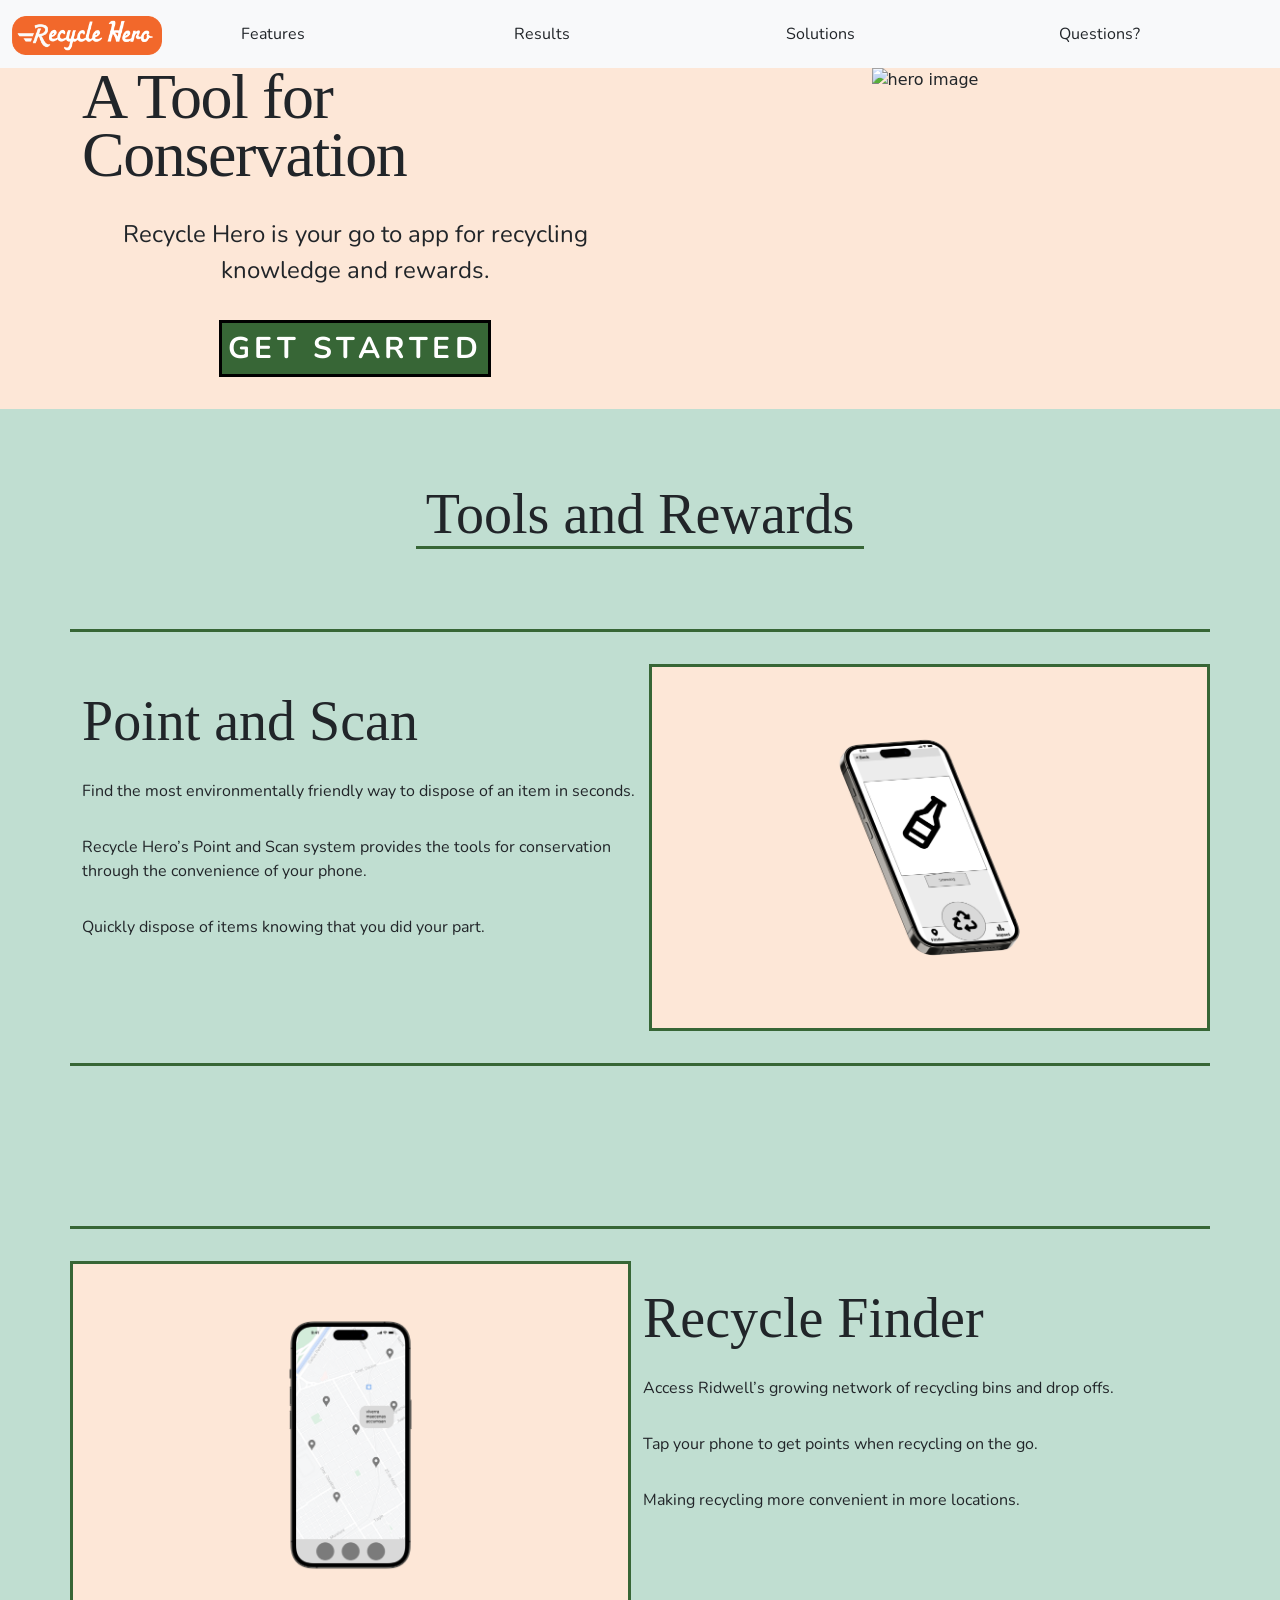
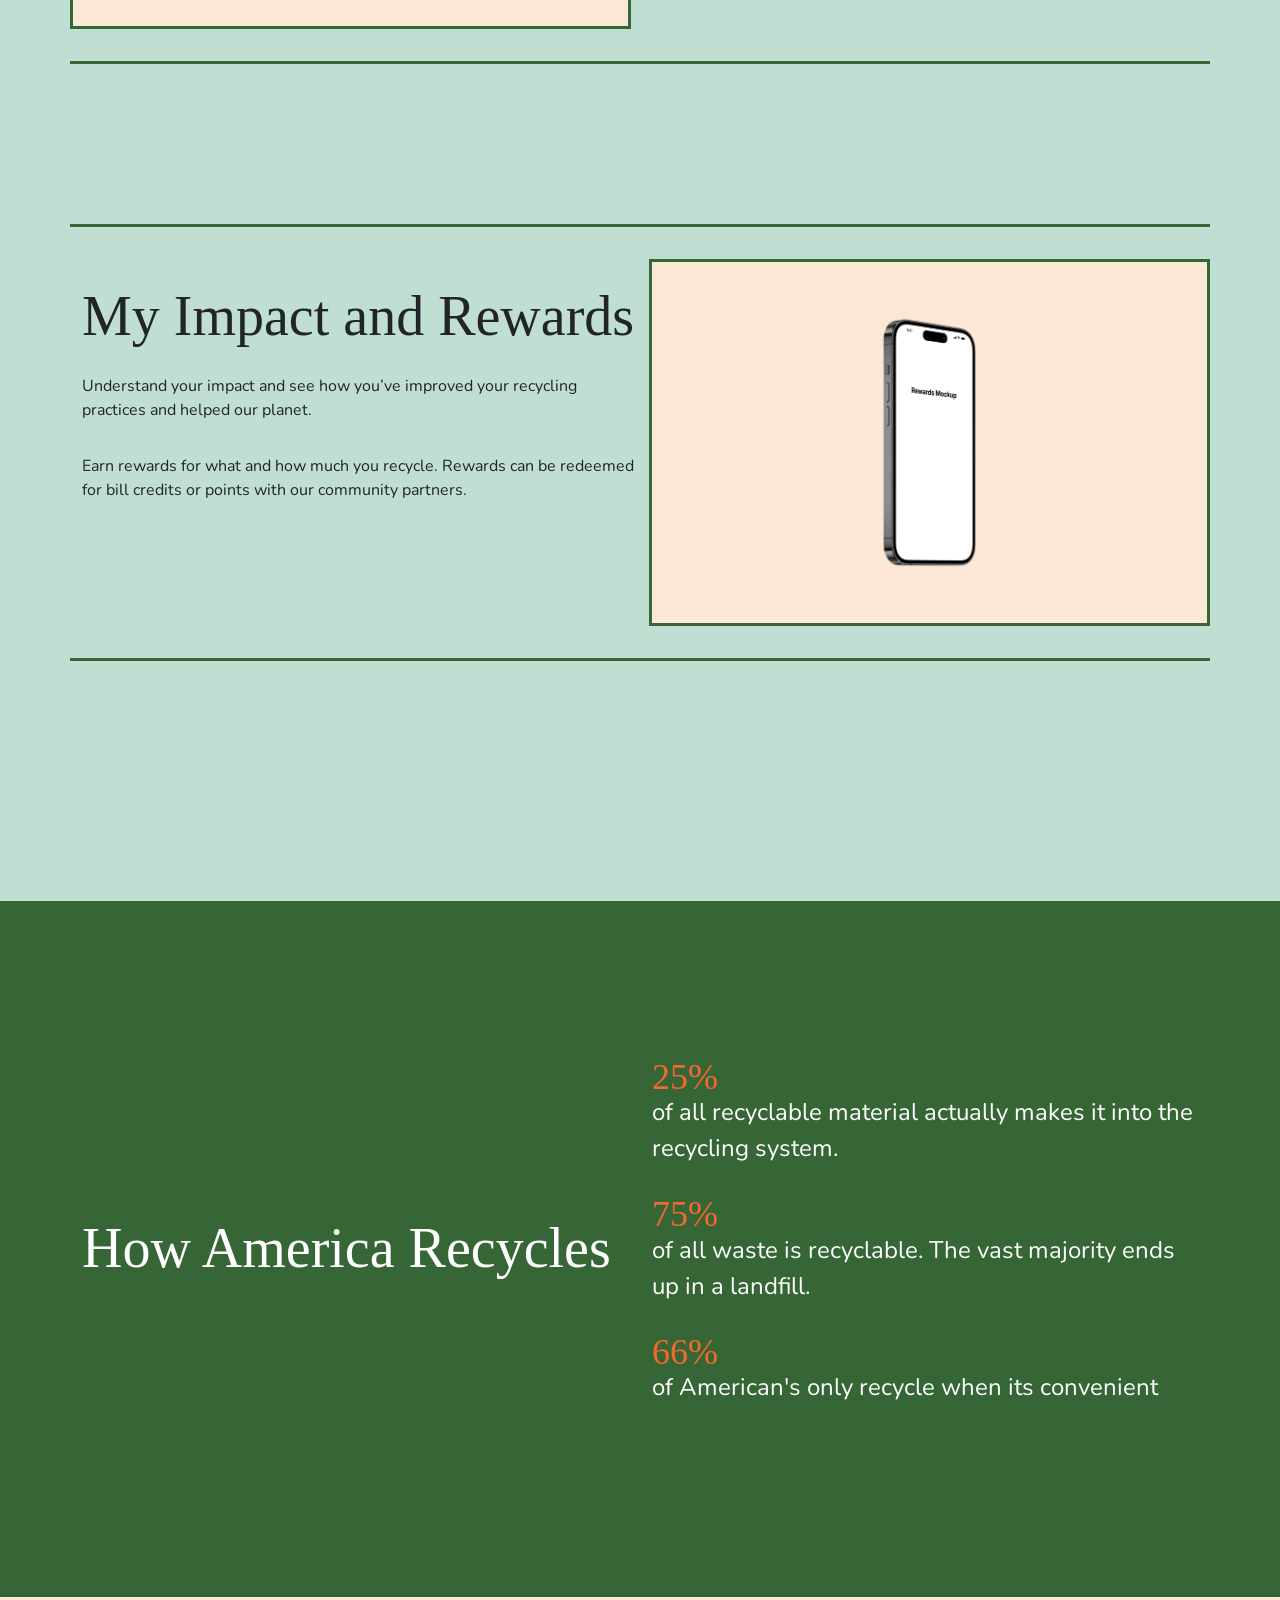
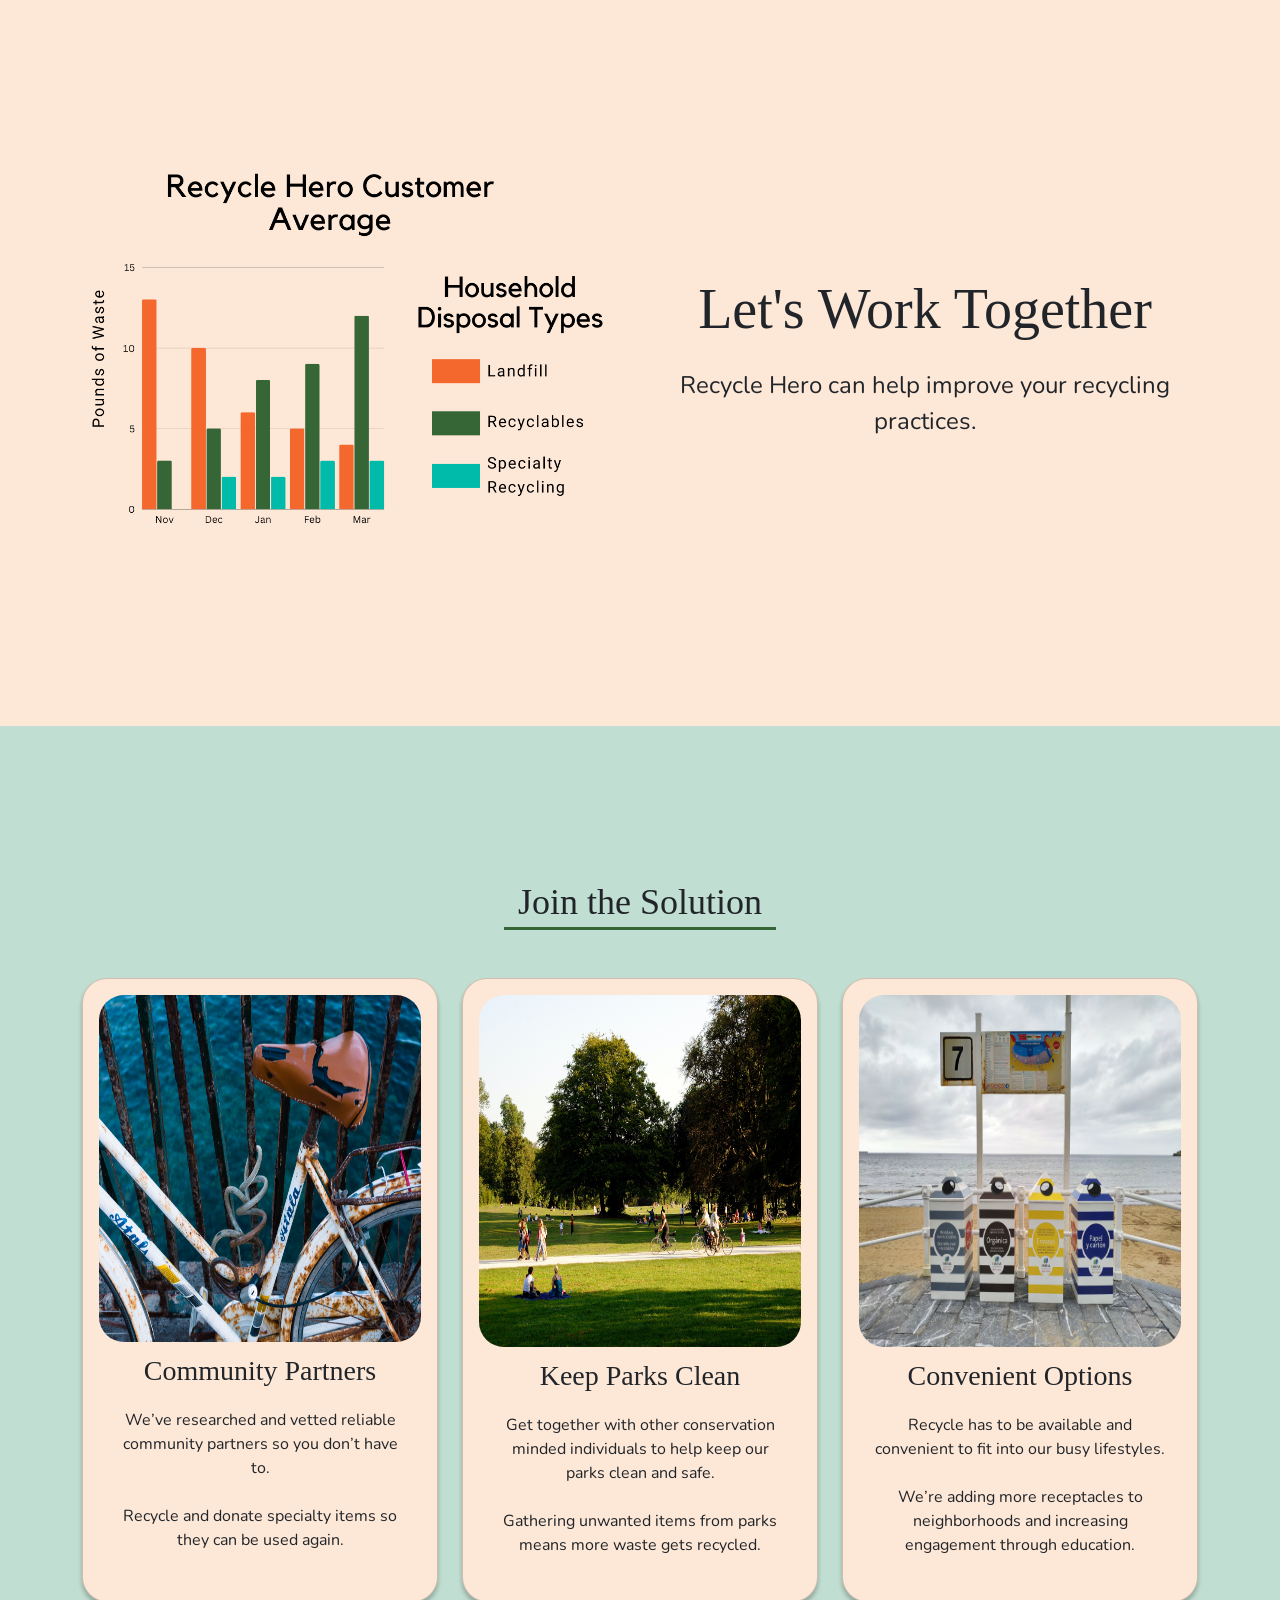
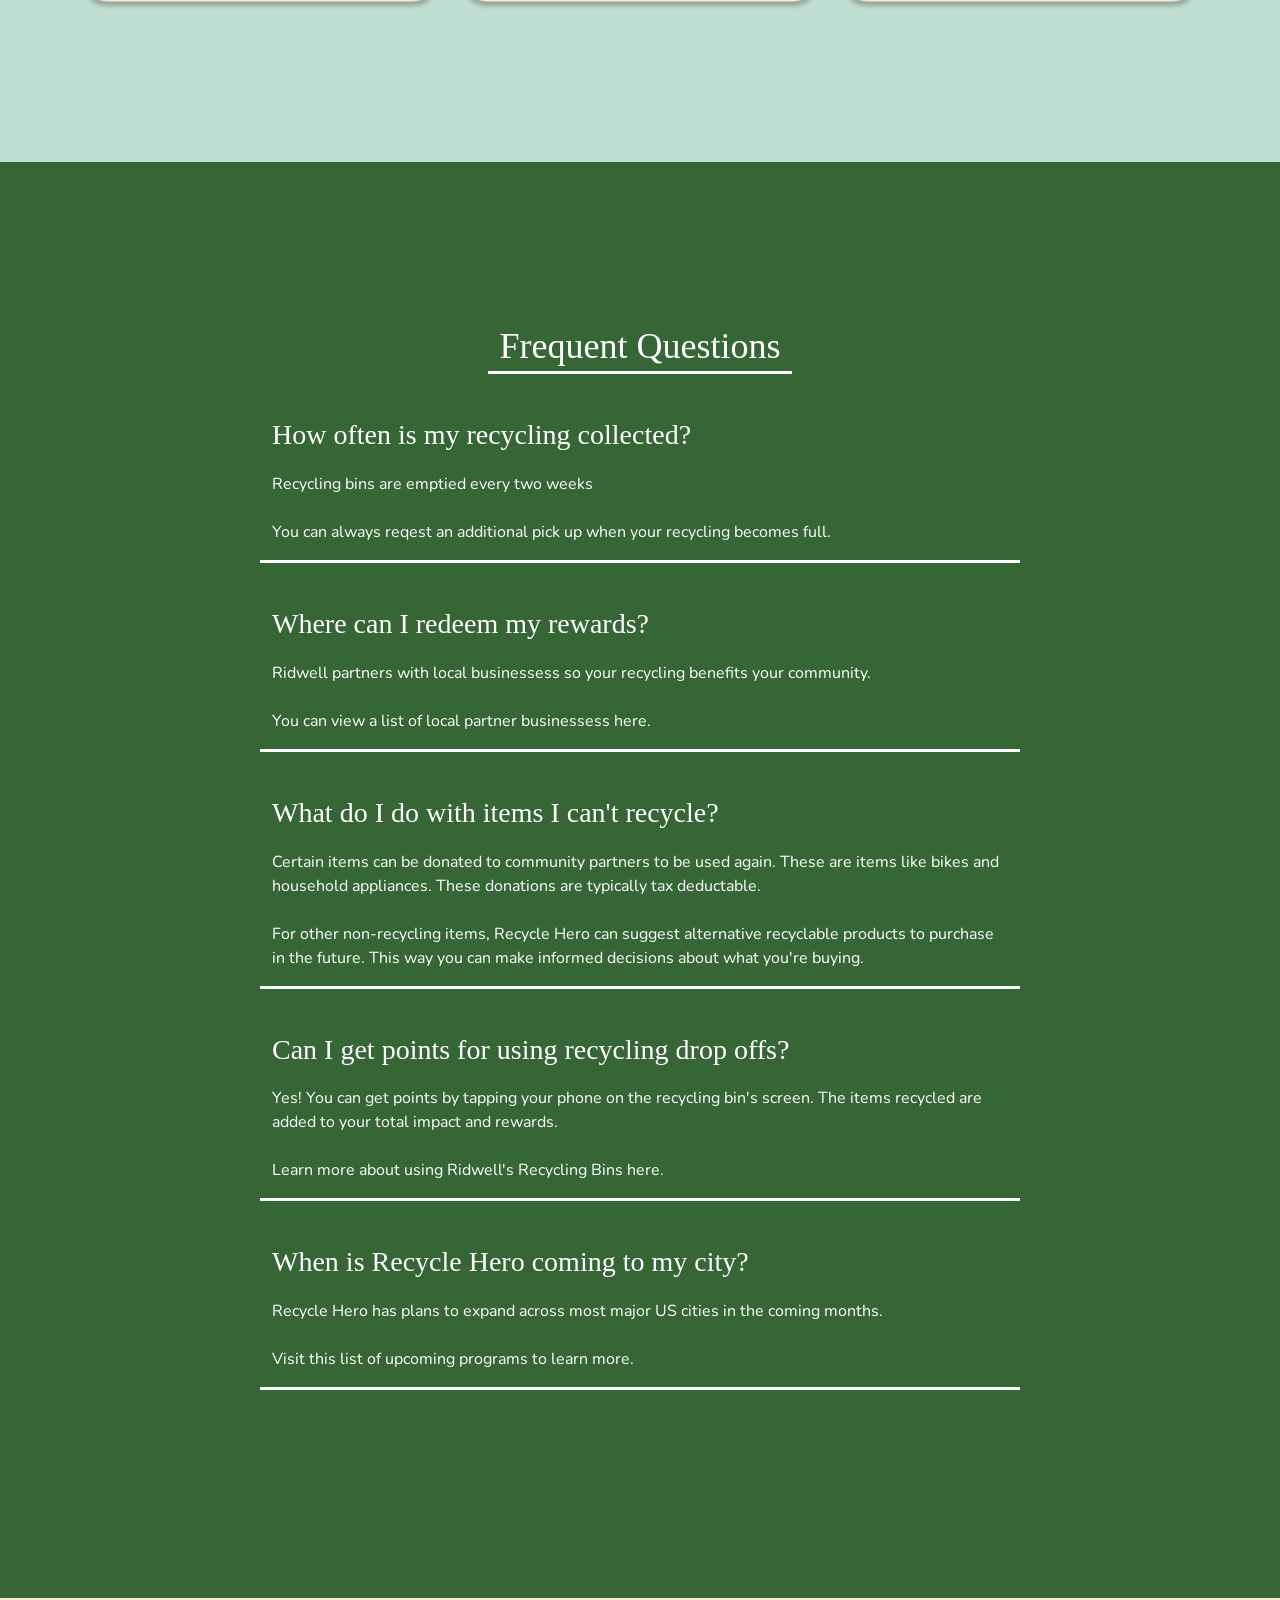
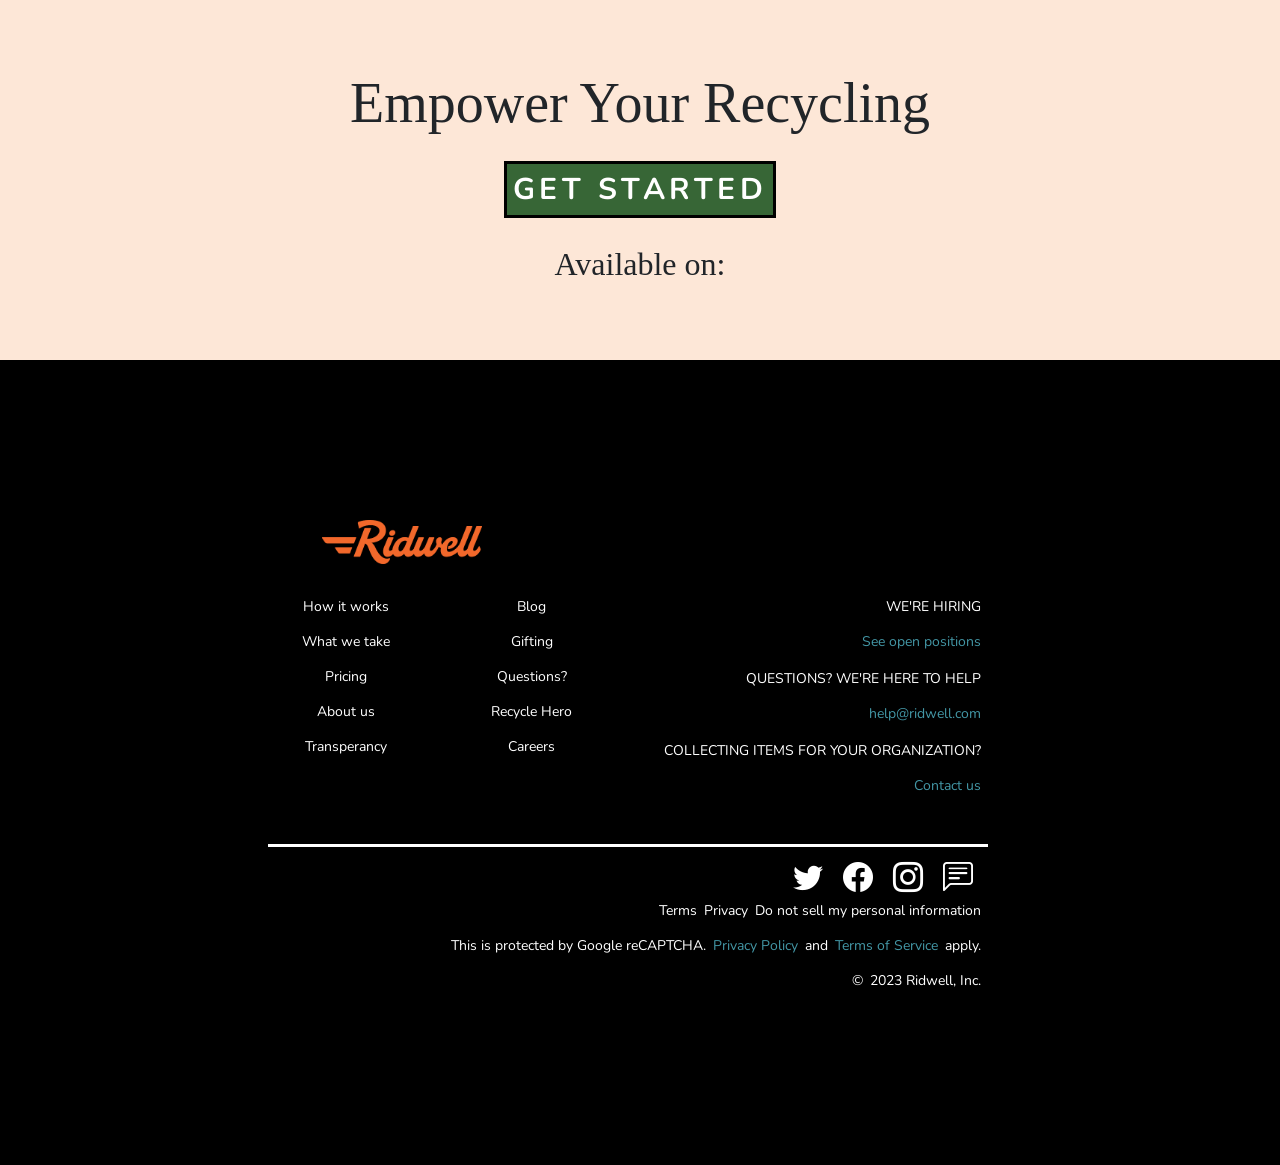
==== commit 5cdd5df2: "Nav Bar Updated" ====
--- a/index.html
+++ b/index.html
@@ -26,26 +26,20 @@
   <nav class="navbar bg-body-tertiary">
     <div class="container-fluid">
       <a class="navbar-brand" href="#">
-        <img src="images/rh-logo.png" alt="Logo" width="300rem" height="auto" class="d-inline-block align-text-top">
+        <img src="images/rounded-logo-solo.png" alt="Logo" width="150rem" height="auto" class="d-inline-block align-text-top">
       </a>
-      <h3>Available on:</h3>
-    </div>
-    <div class="container justify-content-center">
-      <div class="row justify-content-between">
-        <div class="col-3">
+        <div class="col-2">
           <p>Features</p>
         </div>
-        <div class="col-3">
+        <div class="col-2">
           <p>Results</p>
         </div>
-        <div class="col-3">
+        <div class="col-2">
           <p>Solutions</p>
         </div>
-        <div class="col-3">
+        <div class="col-2">
           <p>Questions?</p>
         </div>
-      </div>
-    </div>
   </nav>
 </header>
 <section class="hero">
--- a/css/style.css
+++ b/css/style.css
@@ -94,6 +94,12 @@
     color: white;
     font-size: 30px;
     padding-right: .5em;
+}
+i.app-icon {
+    color: #000000;
+}
+.available {
+    text-align: center;
 }
 .hero {
     background-color: #FDE7D7;
@@ -239,7 +245,6 @@
     margin-bottom: 3em;
     border-bottom: solid white;
     padding-bottom: 1em;
-
 }
 .faqs {
     padding-top: 10em;
@@ -277,7 +282,7 @@
     margin-bottom: 2em;
 }
 .footer-background {
-    background-color: #1F2124;
+    background-color: #000000;
     padding-top: 10em;
     padding-bottom: 10em;
 }
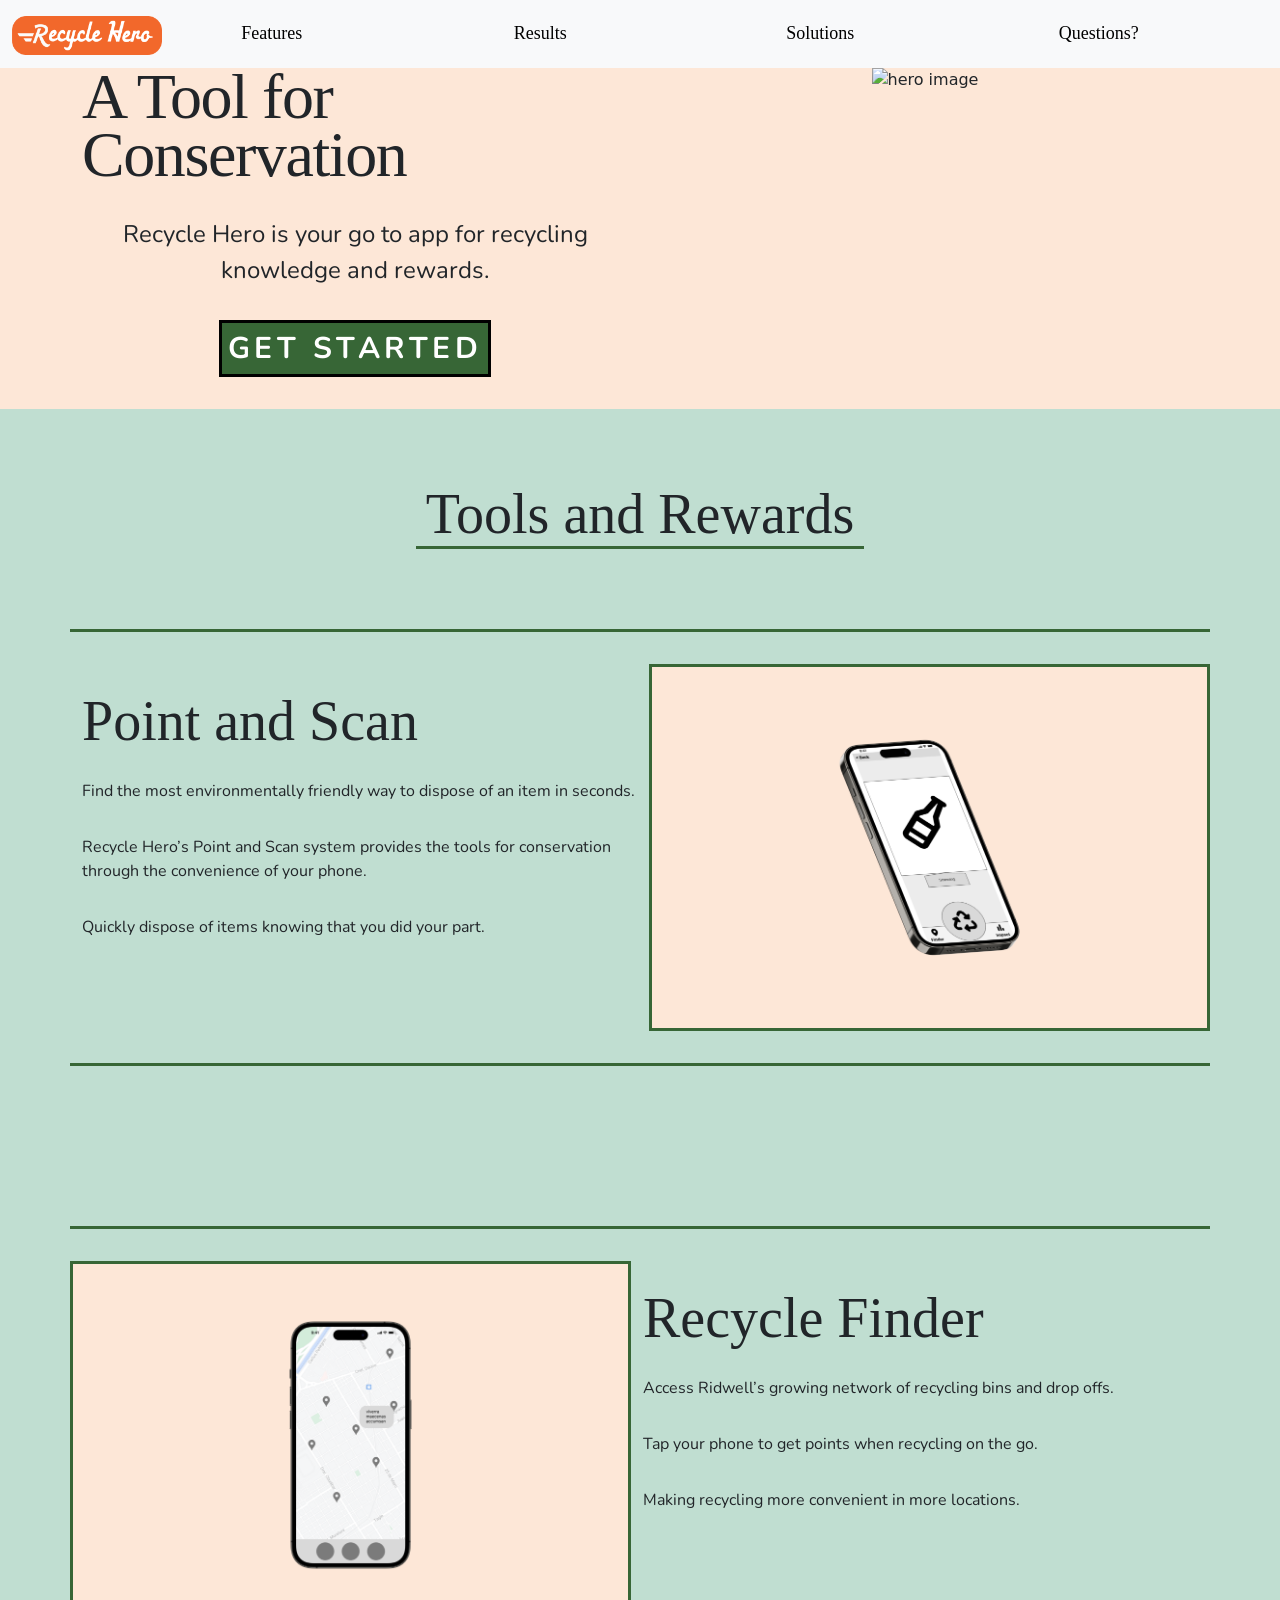
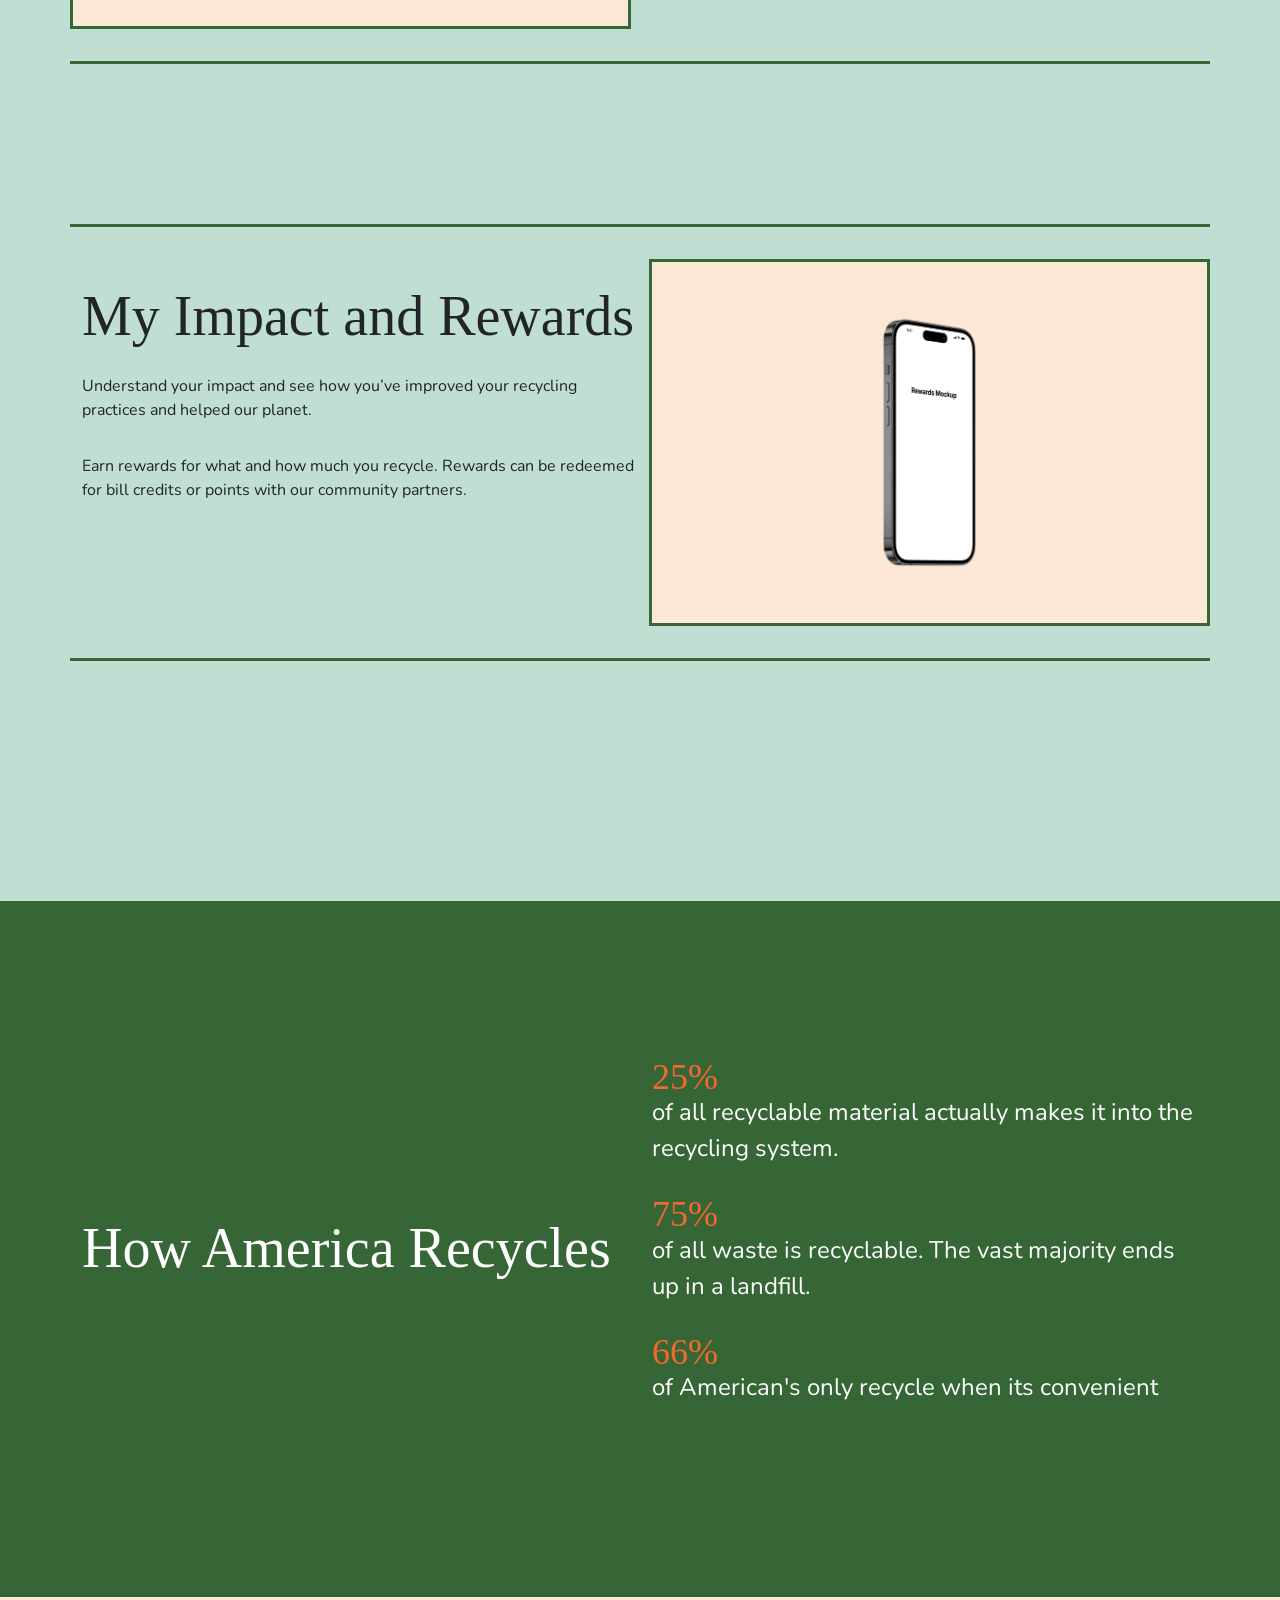
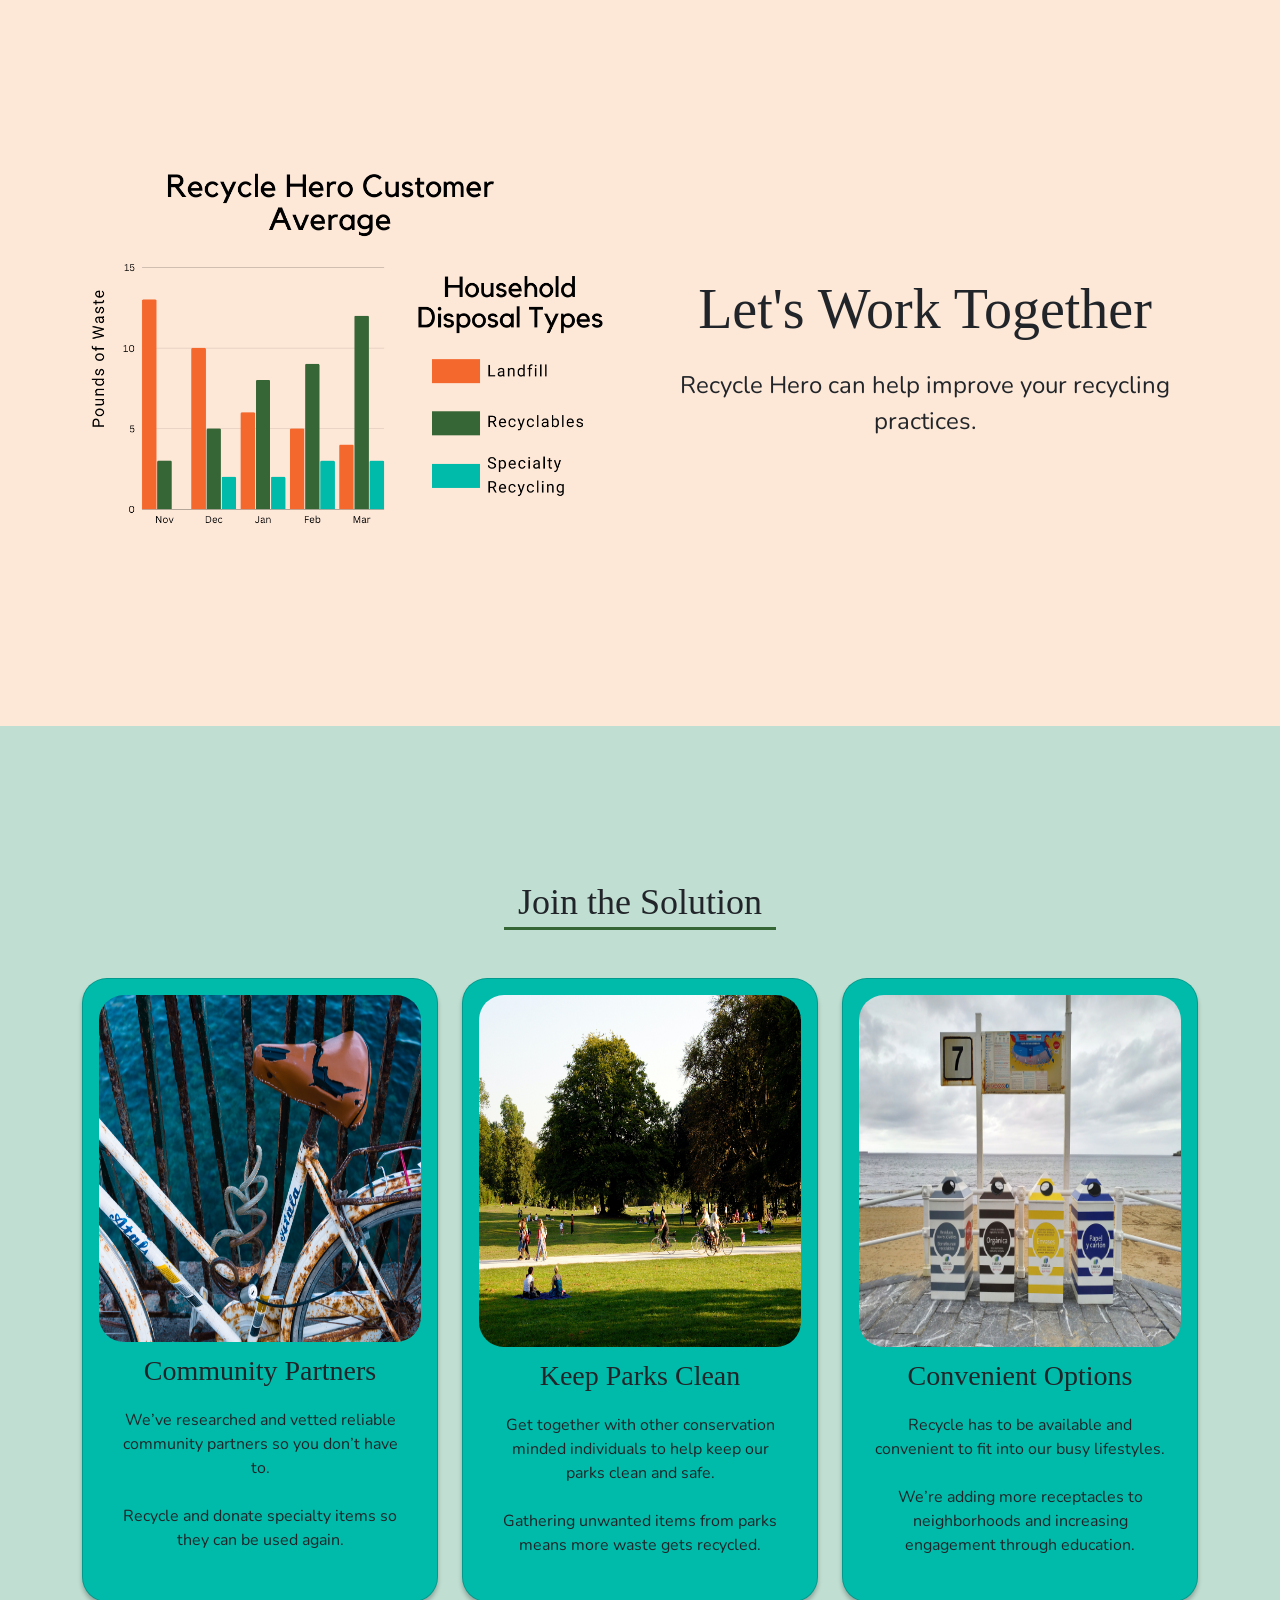
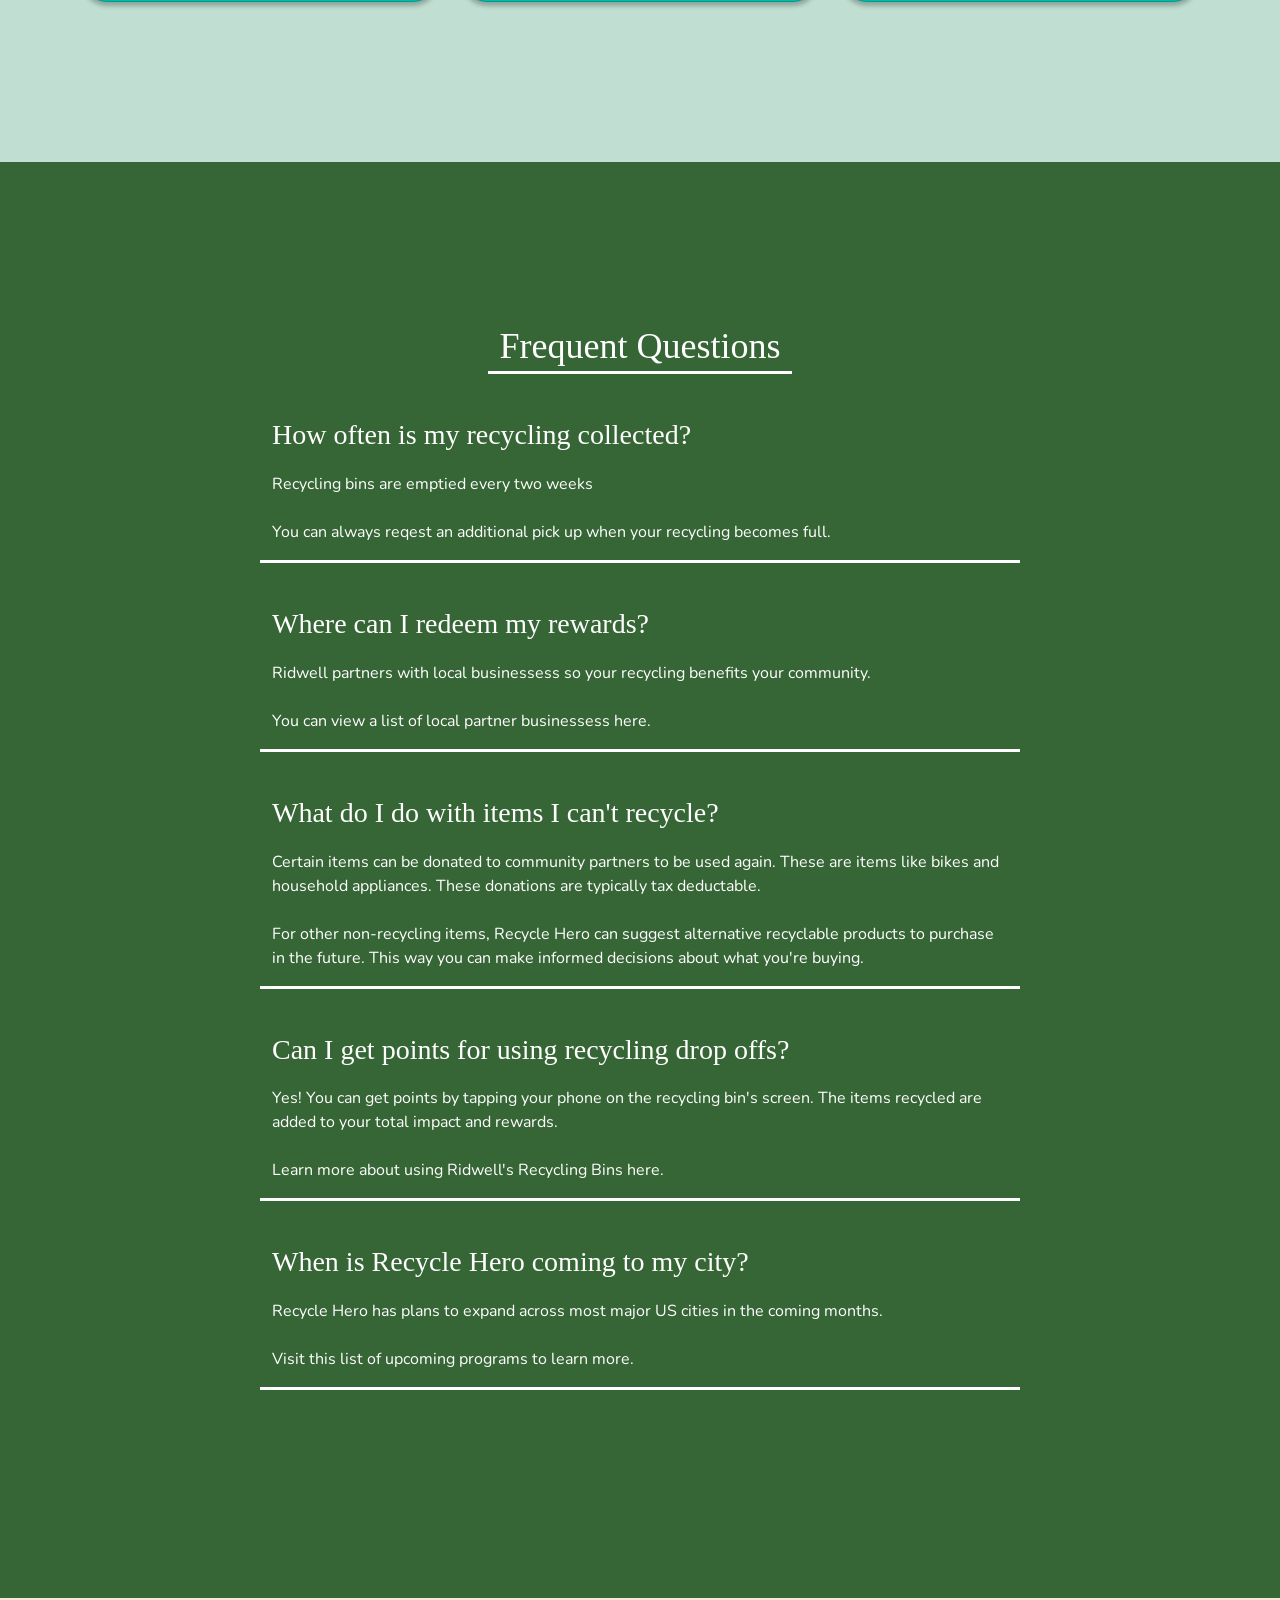
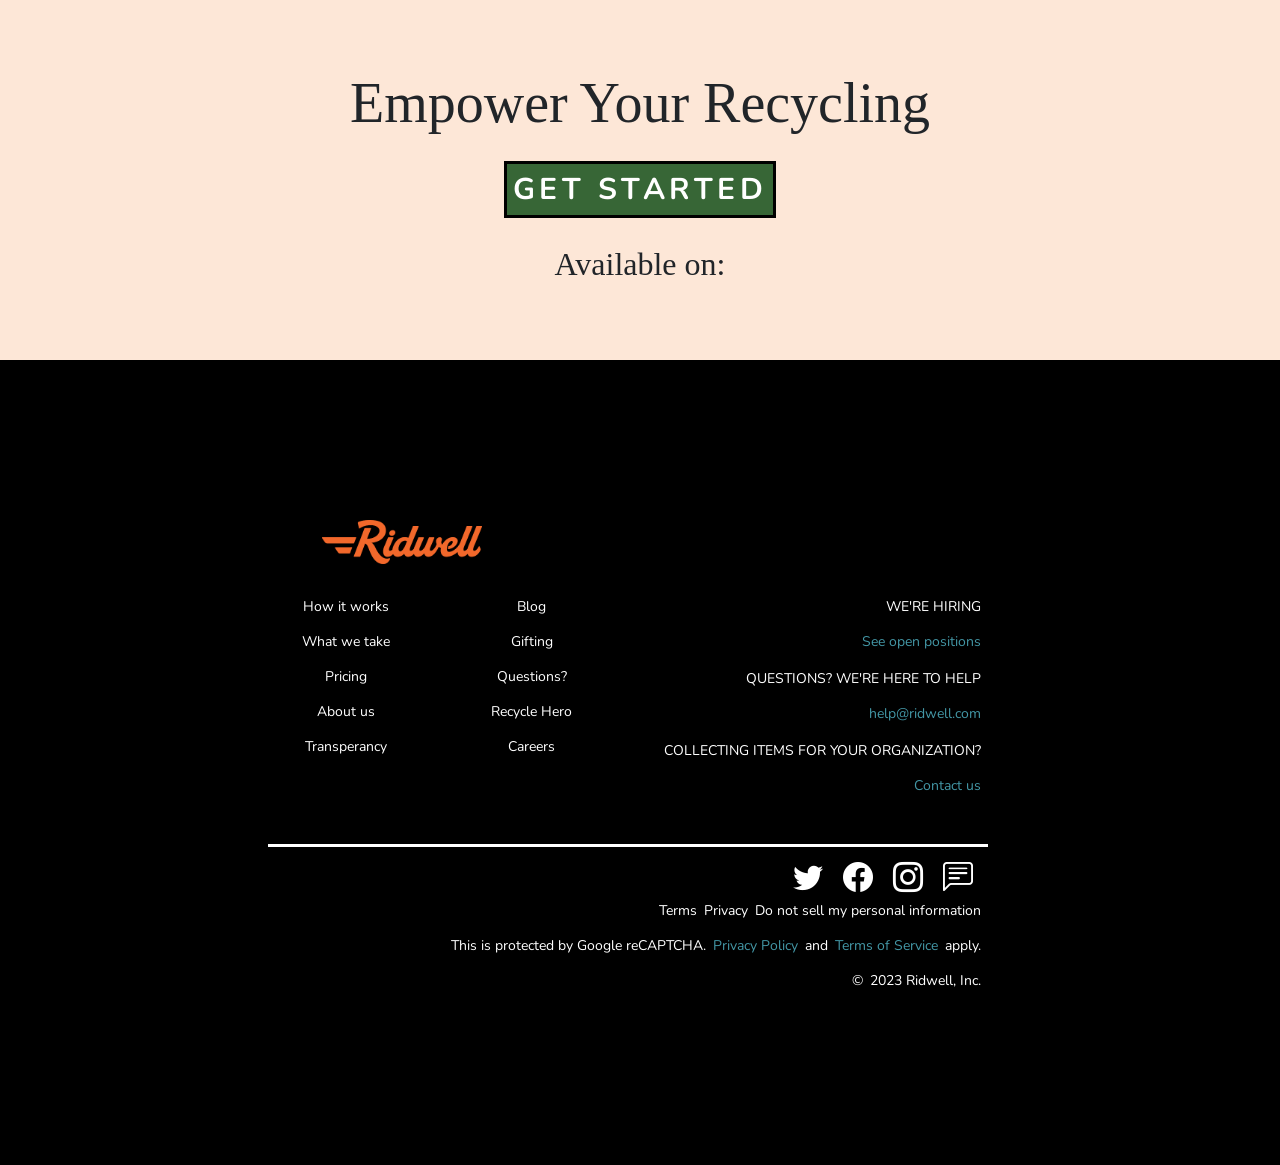
==== commit 879b5754: "Added Nav Interaction" ====
--- a/index.html
+++ b/index.html
@@ -10,6 +10,8 @@
 <link rel="preconnect" href="https://fonts.gstatic.com" crossorigin>
 <link href="https://fonts.googleapis.com/css2?family=Merriweather:ital,wght@0,400;0,700;1,400;1,700&family=Nunito:ital,wght@0,400;0,500;0,700;1,400&display=swap" rel="stylesheet">
 
+<!--jQuery-->
+<script src="https://ajax.googleapis.com/ajax/libs/jquery/3.6.4/jquery.min.js"></script>
 
 <!--Bootstrap-->
 <link href="https://cdn.jsdelivr.net/npm/bootstrap@5.3.0-alpha3/dist/css/bootstrap.min.css" rel="stylesheet" integrity="sha384-KK94CHFLLe+nY2dmCWGMq91rCGa5gtU4mk92HdvYe+M/SXH301p5ILy+dN9+nJOZ" crossorigin="anonymous">
@@ -29,21 +31,21 @@
         <img src="images/rounded-logo-solo.png" alt="Logo" width="150rem" height="auto" class="d-inline-block align-text-top">
       </a>
         <div class="col-2">
-          <p>Features</p>
+          <a href="#" class="nav-item">Features</a>
         </div>
         <div class="col-2">
-          <p>Results</p>
+          <a href="#" class="nav-item">Results</a>
         </div>
         <div class="col-2">
-          <p>Solutions</p>
+          <a href="#" class="nav-item">Solutions</a>
         </div>
         <div class="col-2">
-          <p>Questions?</p>
+          <a href="#" class="nav-item">Questions?</a>
         </div>
   </nav>
 </header>
 <section class="hero">
-  <div class="container-lg text-center">
+  <div class="container-lg text-center hero-area">
       <div class="row">
         <div class="col-6 hero-text">
           <div class="hero-title">
@@ -58,7 +60,7 @@
         </div>
         <div class="col-6">
           <div class="hero-image">
-            <img src="images/hero-one.png" class="img-fluid" alt="hero image">
+            <img src="images/hero-one.png" class="img-fluid" alt="hero image"
           </div>
         </div>
       </div>
@@ -319,3 +321,7 @@
       </div>
     </div>
   </div>
+</section>
+</body>
+<script src="js/index.js"></script>
+</html>
--- a/css/style.css
+++ b/css/style.css
@@ -95,12 +95,16 @@
     font-size: 30px;
     padding-right: .5em;
 }
-i.app-icon {
+a.nav-item {
+    text-decoration: none;
     color: #000000;
-}
-.available {
-    text-align: center;
-}
+    font-size: 18px;
+    font-family: 'Merriweahter', serif;
+    font-weight: 400;
+}
+/*.hero-area:nth-child(2) {
+   margin-right: calc(-100vw / 2 + 500px / 2);
+}*/
 .hero {
     background-color: #FDE7D7;
 }
@@ -227,7 +231,7 @@
     height: 39rem;
     padding: 1em;
     border-radius: 25px;
-    background-color: #FDE7D7;
+    background-color: #01BBAA;
     box-shadow: 0px 4px 4px rgba(0, 0, 0, 0.25);
 }
 .card-img-top {
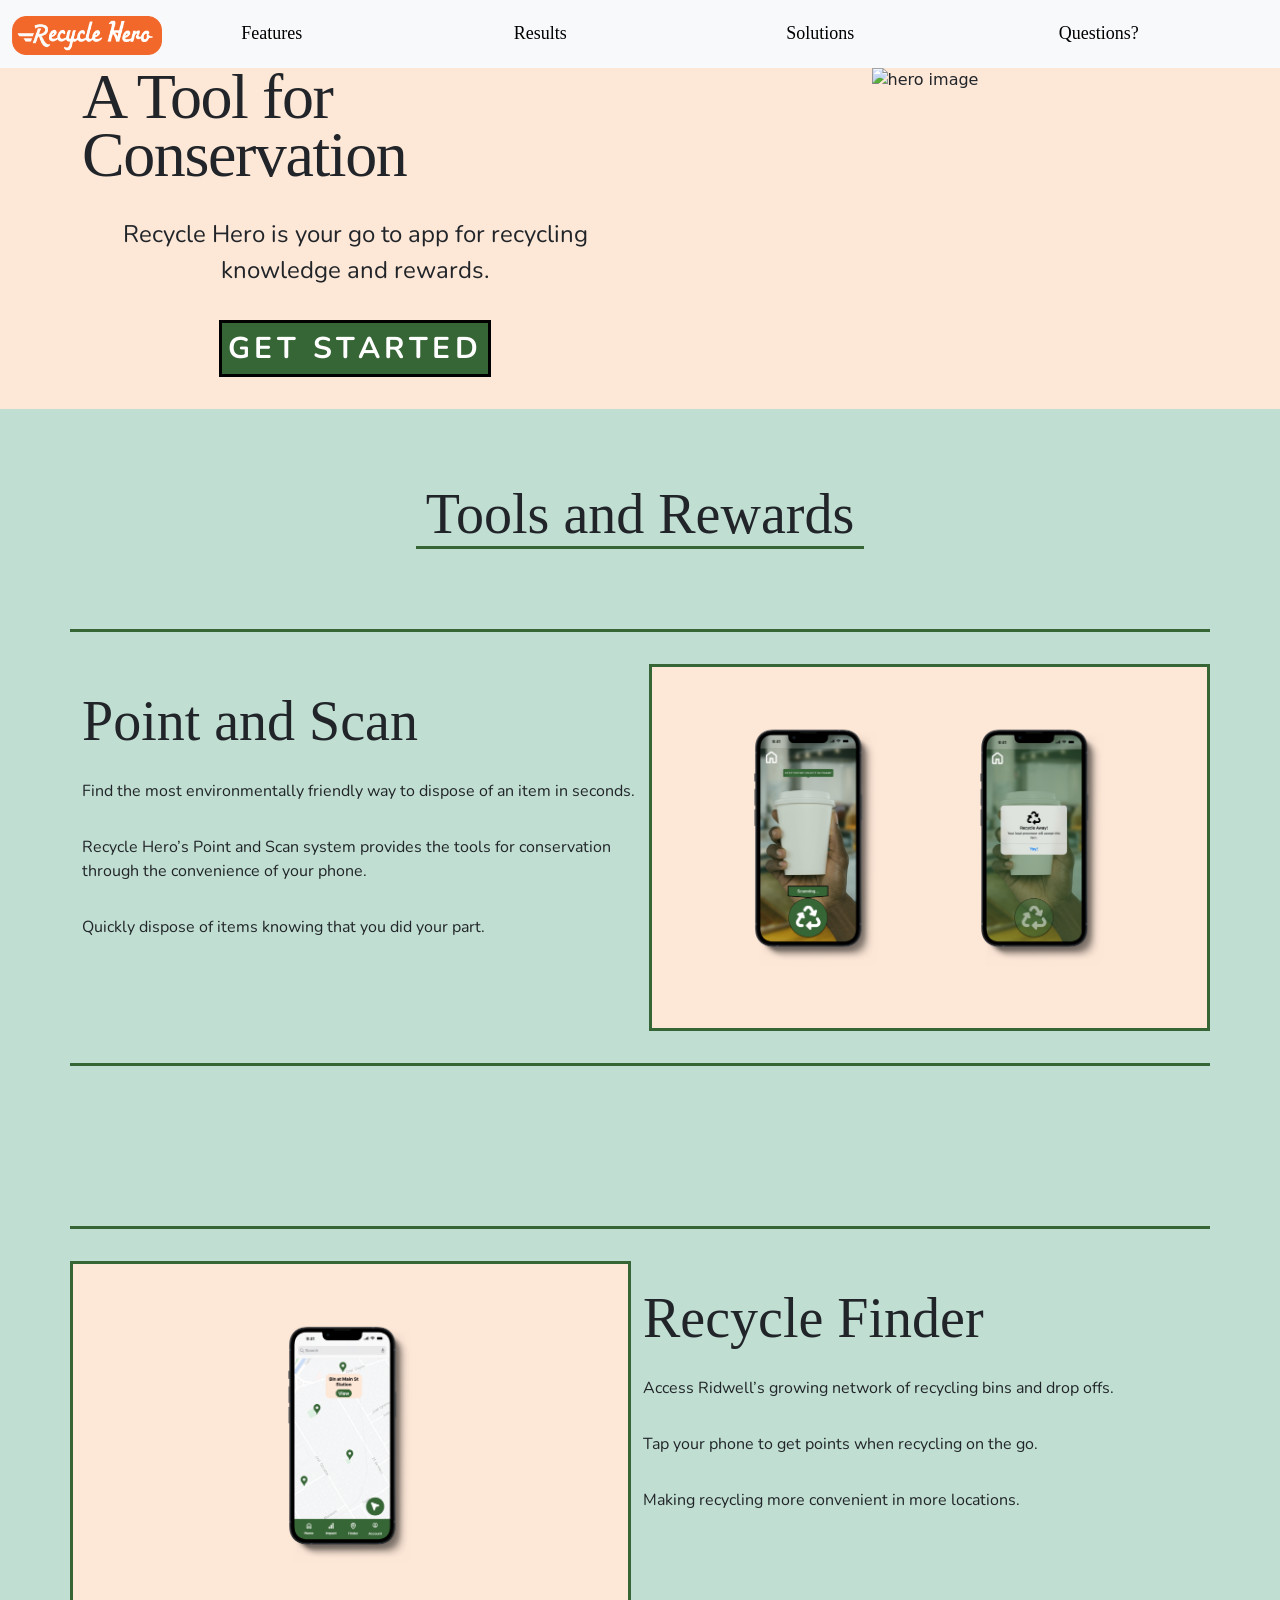
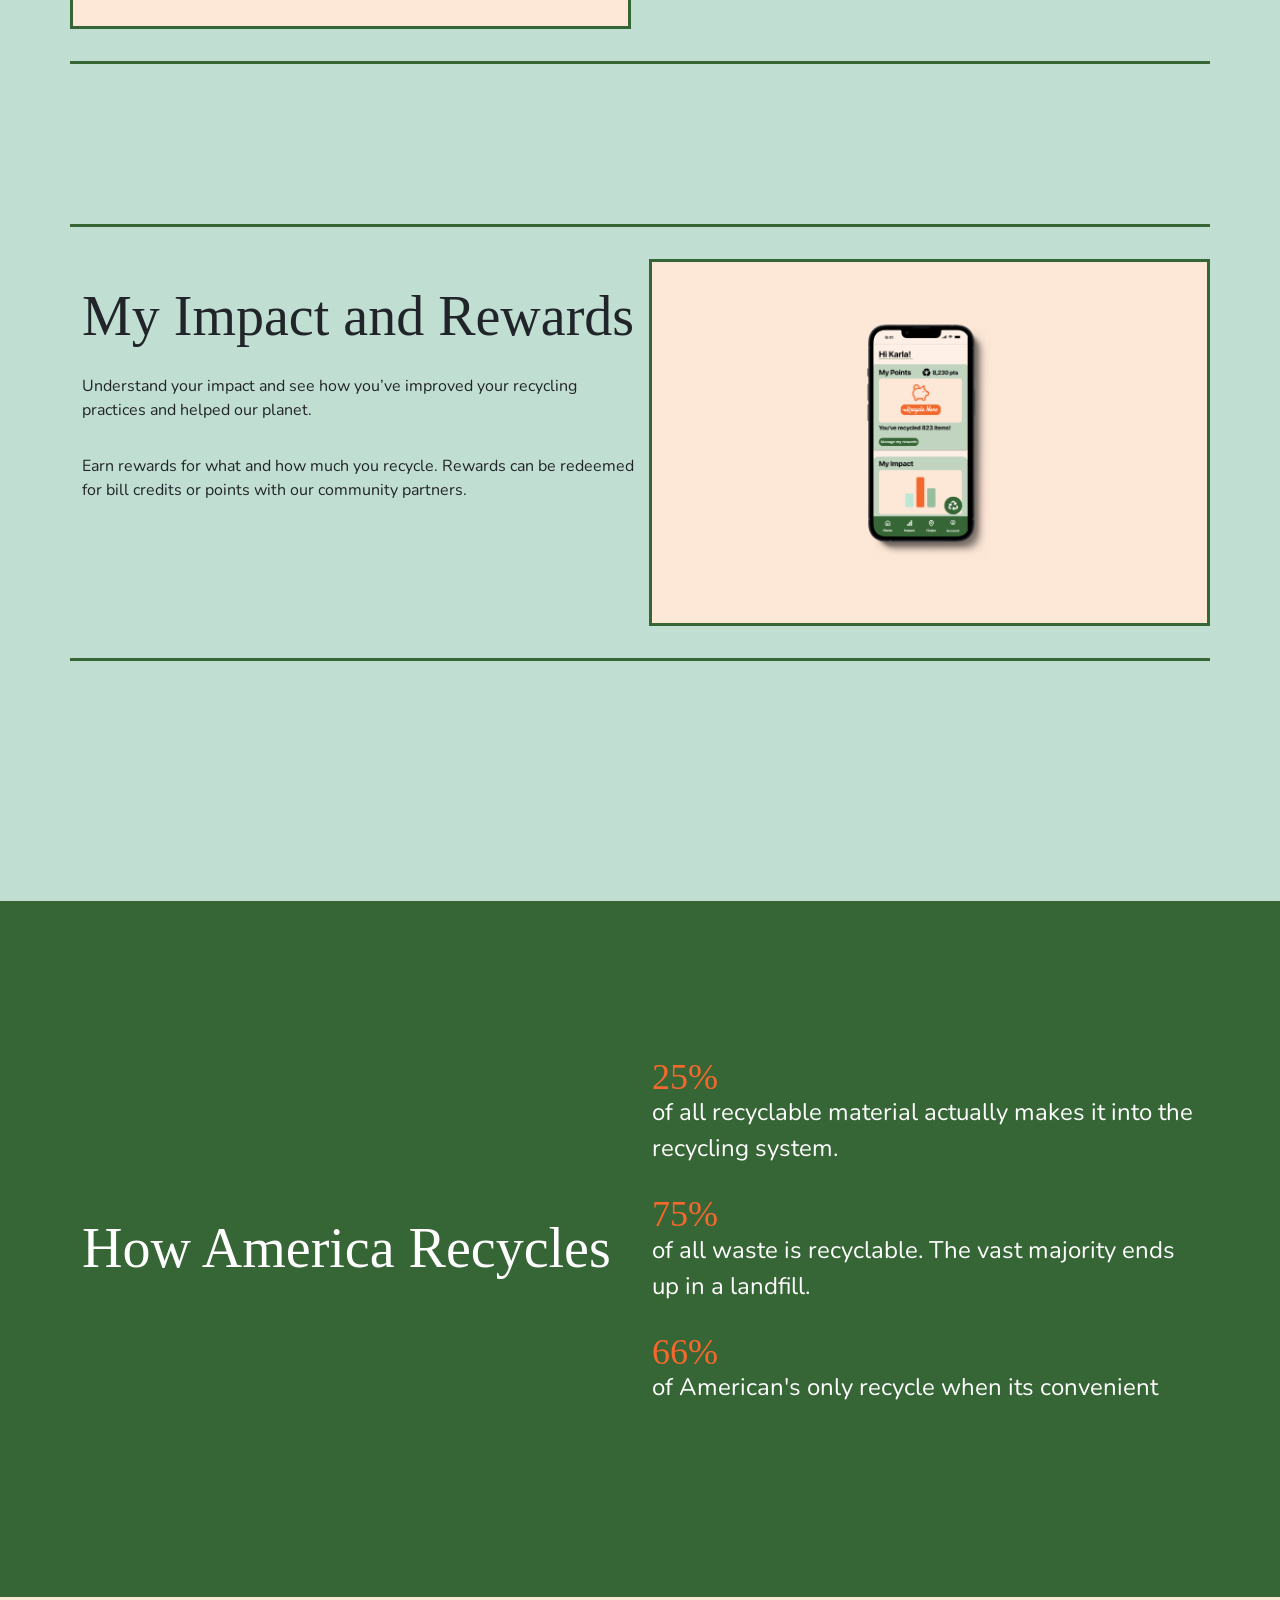
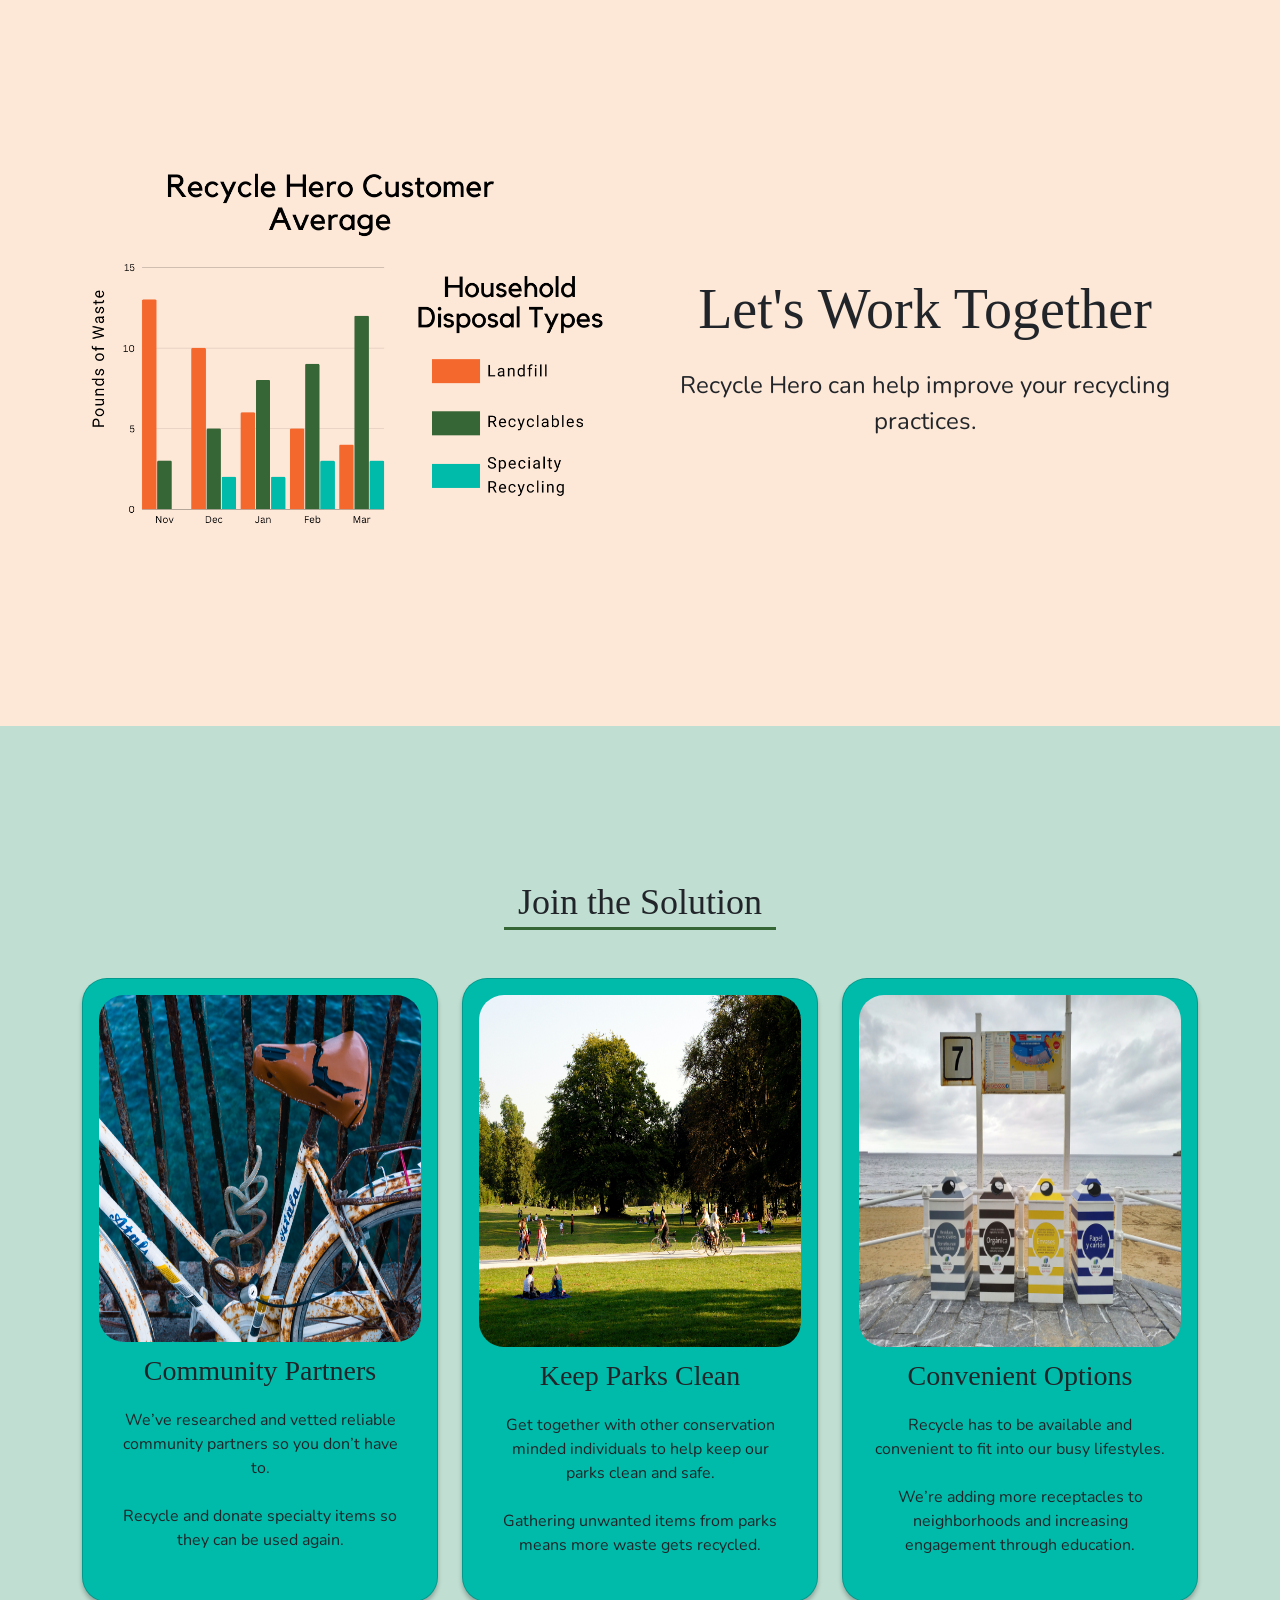
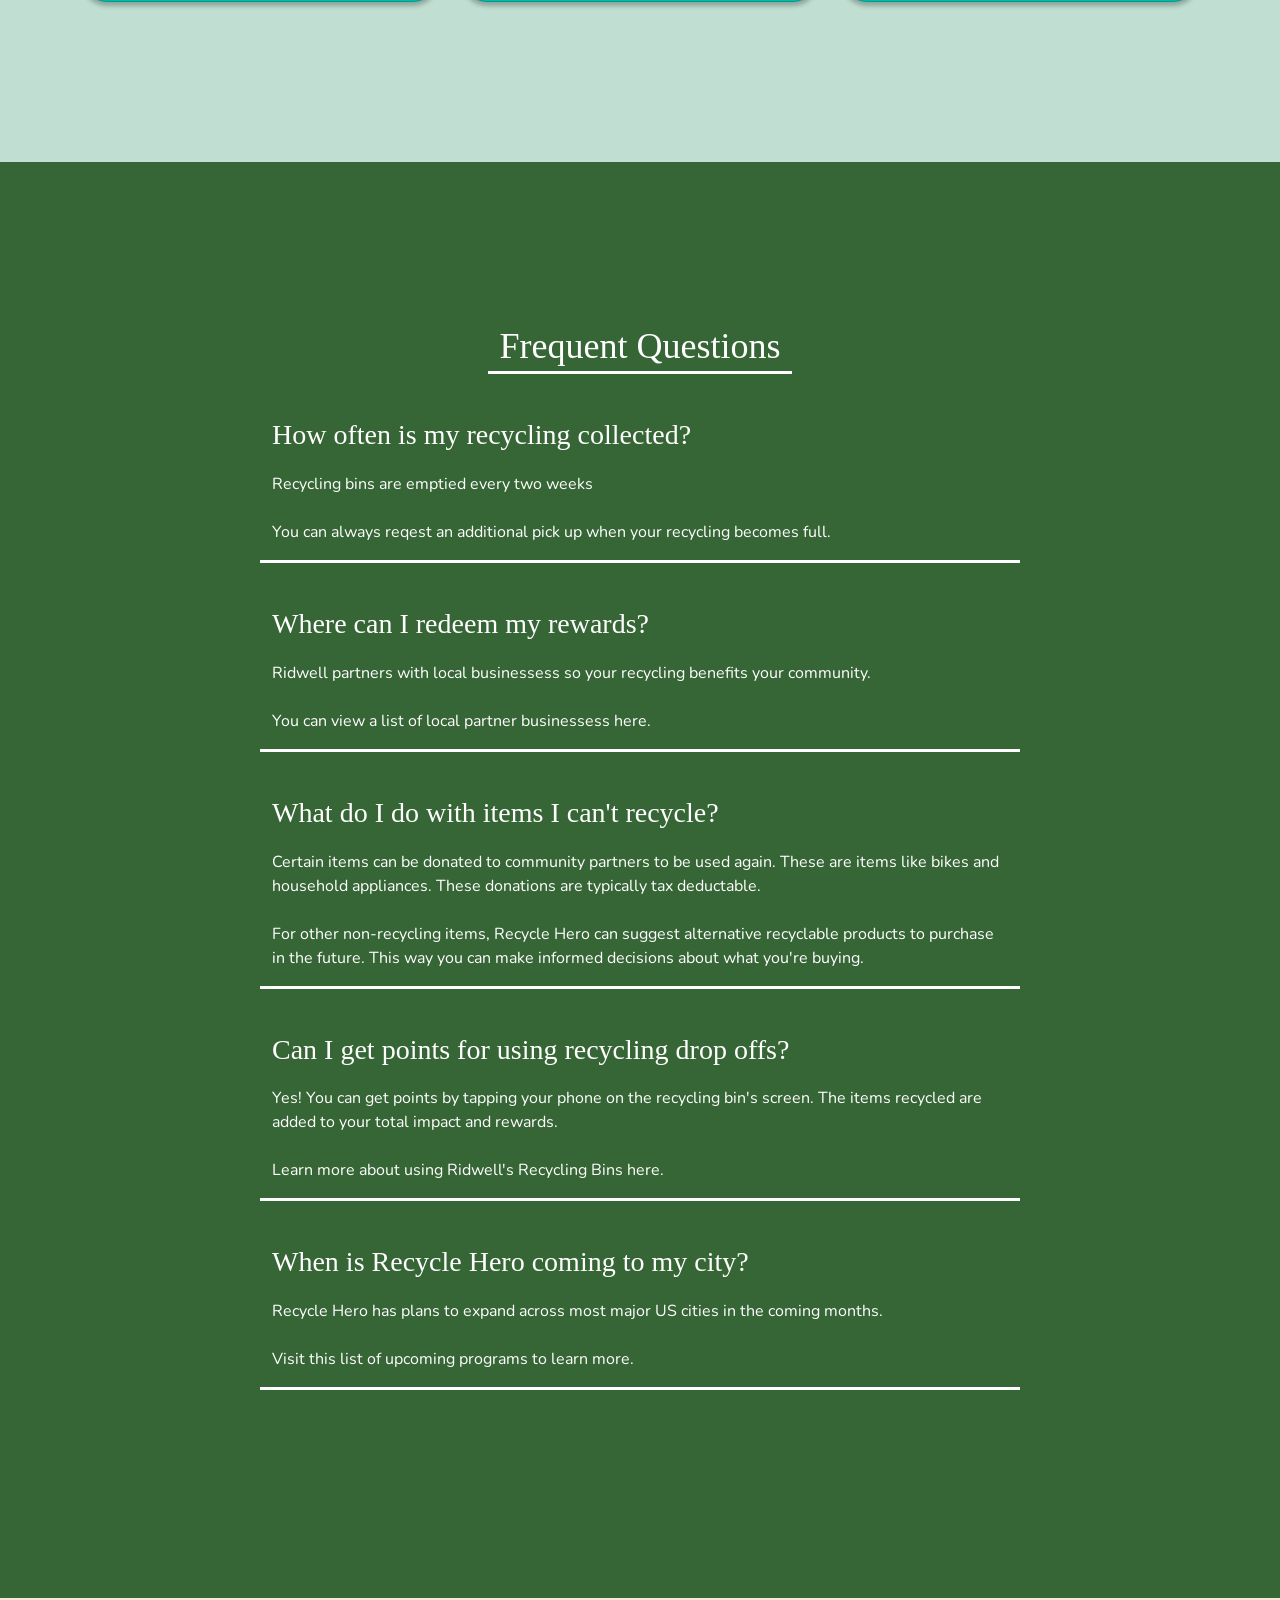
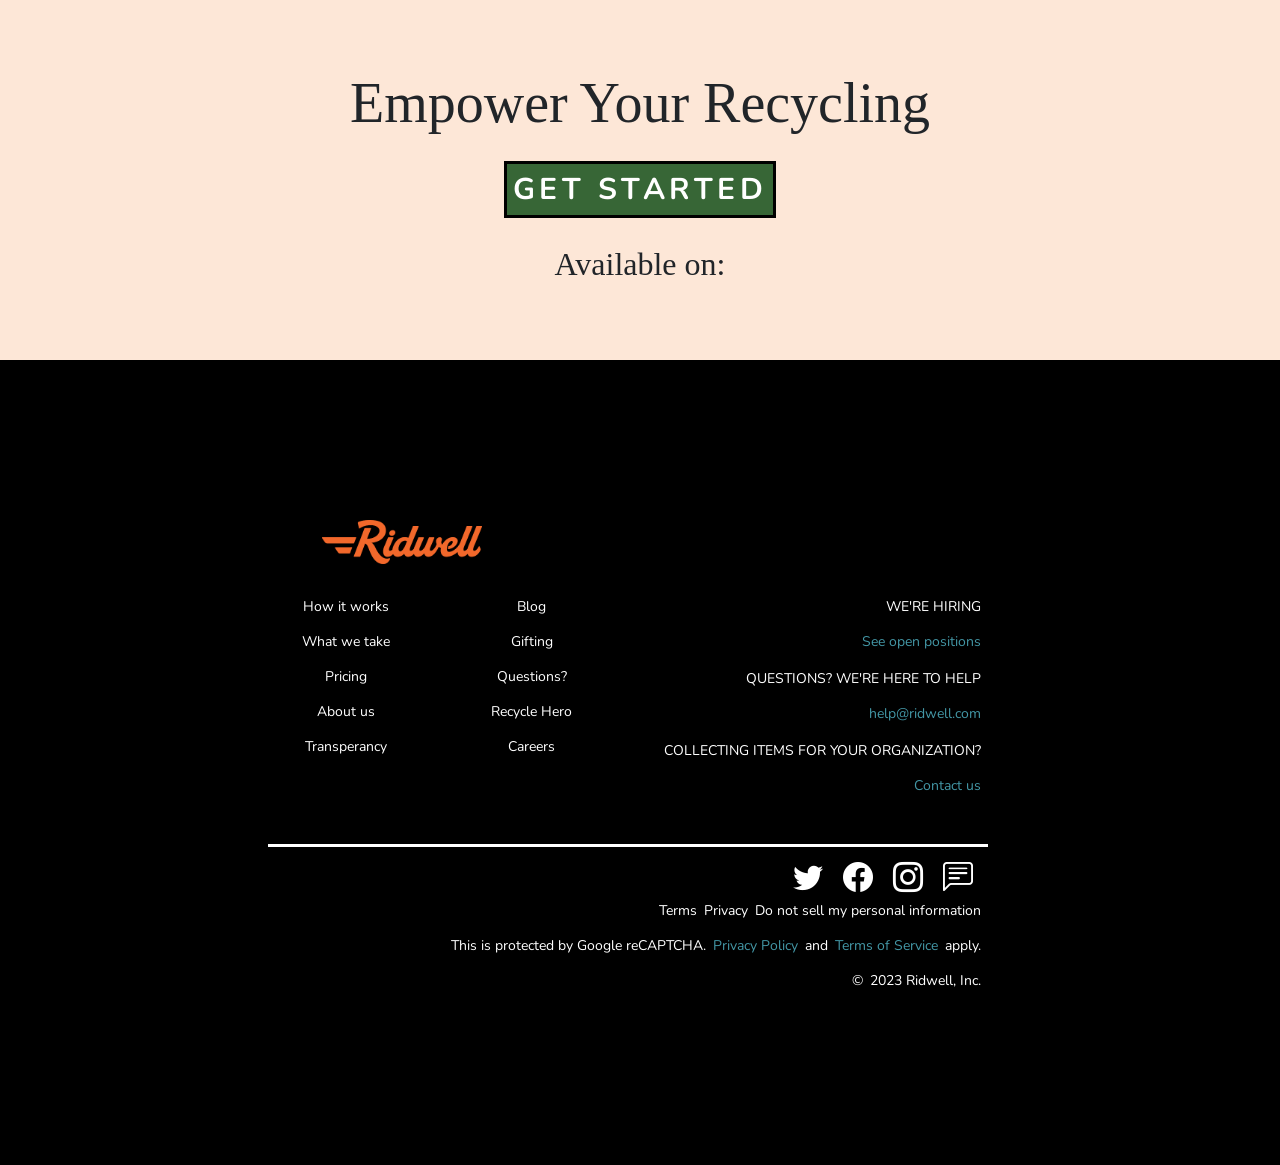
==== commit d3fc4d4c: "Added new mockups, removed old ones" ====
--- a/index.html
+++ b/index.html
@@ -45,7 +45,7 @@
   </nav>
 </header>
 <section class="hero">
-  <div class="container-lg text-center hero-area">
+  <div class="container text-center hero-area">
       <div class="row">
         <div class="col-6 hero-text">
           <div class="hero-title">
@@ -58,10 +58,10 @@
             <a href="#" class="button-text">GET STARTED</a> 
           </div>
         </div>
-        <div class="col-6">
+        <div class="col-6"> 
           <div class="hero-image">
             <img src="images/hero-one.png" class="img-fluid" alt="hero image"
-          </div>
+          </div> 
         </div>
       </div>
   </div>
@@ -85,12 +85,12 @@
           </div>
         </div>
         <div class="col feature-mockup"> 
-            <img src="images/ar-large.png" class="img-fluid" alt="point and scan">  
+            <img src="images/scan-4-mockup.png" class="img-fluid" alt="point and scan">  
         </div>
       </div>
       <div class="row feature-section">
           <div class="col feature-mockup">
-            <img src="images/map-large.png" class="img-fluid" alt="recycle finder">  
+            <img src="images/map-2-mockup.png" class="img-fluid" alt="recycle finder">  
           </div>
           <div class="col feature-text">
             <div class="feature-title">
@@ -114,7 +114,7 @@
             </div>
           </div>
           <div class="col feature-mockup">
-            <img src="images/rewards-large.png" class="img-fluid" alt="impact and rewards">  
+            <img src="images/home-2-mockup.png" class="img-fluid" alt="impact and rewards">  
           </div>
       </div>
 </section>
@@ -164,7 +164,7 @@
       <h3 class="solution-title">Join the Solution</h3>
     </div>
     <div class="row solution-cards">
-      <div class="col">
+      <div class="col-sm-12 col-md-6 col-lg-4">
         <div class="card">
           <img src="images/old-bike.jpg" class="card-img-top cp-card" alt="community partners">
           <div class="card-body">
@@ -173,7 +173,7 @@
           </div>
         </div>
       </div>
-      <div class="col">
+      <div class="col-sm-12 col-md-6 col-lg-4">
         <div class="card">
           <img src="images/park.jpg" class="card-img-top" alt="keep parks clean">
           <div class="card-body">
@@ -182,7 +182,7 @@
           </div>
         </div>
       </div>
-      <div class="col">
+      <div class="col-sm-12 col-md-6 col-lg-4">
         <div class="card">
           <img src="images/recycle-bins.jpg"
           class="card-img-top" alt="convenient options">
--- a/css/style.css
+++ b/css/style.css
@@ -108,12 +108,16 @@
 .hero {
     background-color: #FDE7D7;
 }
+.hero-area {
+    /* margin-right: 0px; */
+}
 .hero-text {
     margin-bottom: 2em;
     display: flex;
     align-items: center;
     justify-content: center;
     flex-direction: column;
+   /* margin-left: 0; */
 }
 .hero-text:nth-child(3) {
     align-items: flex-start;
